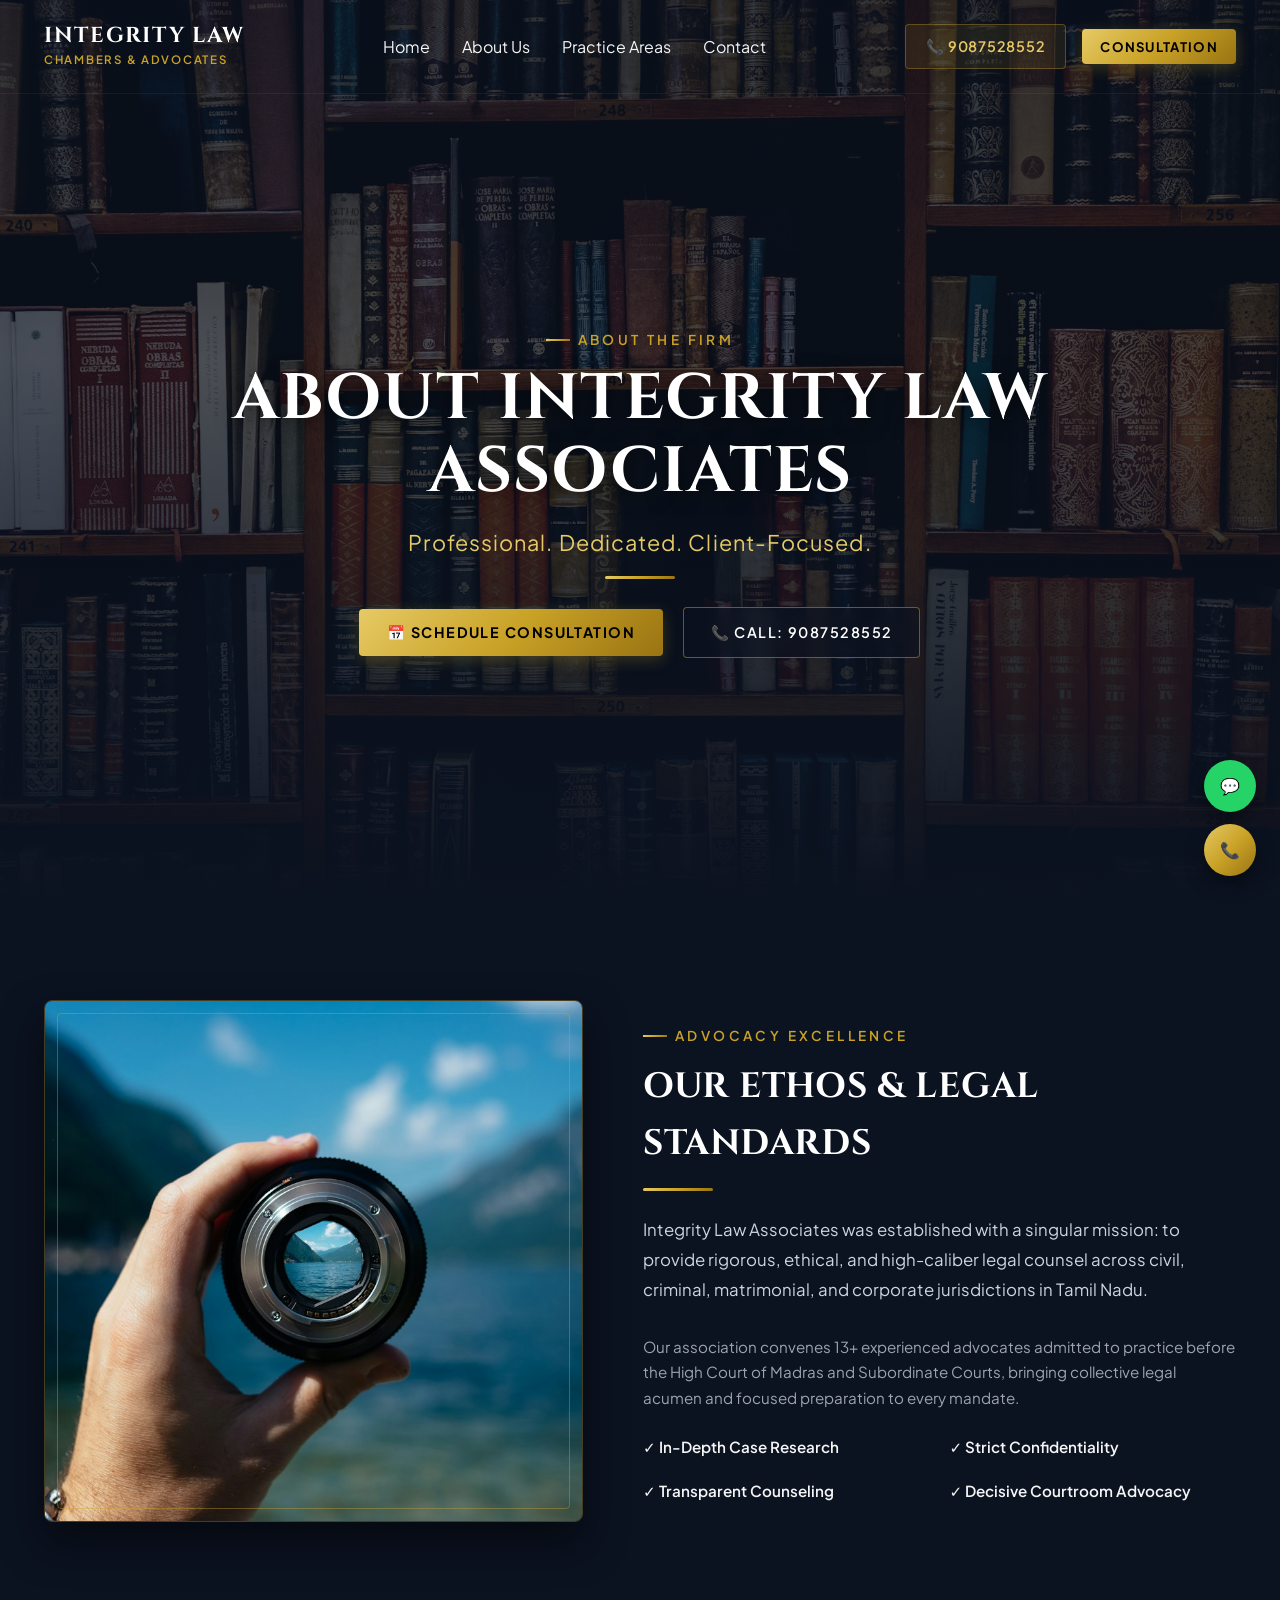
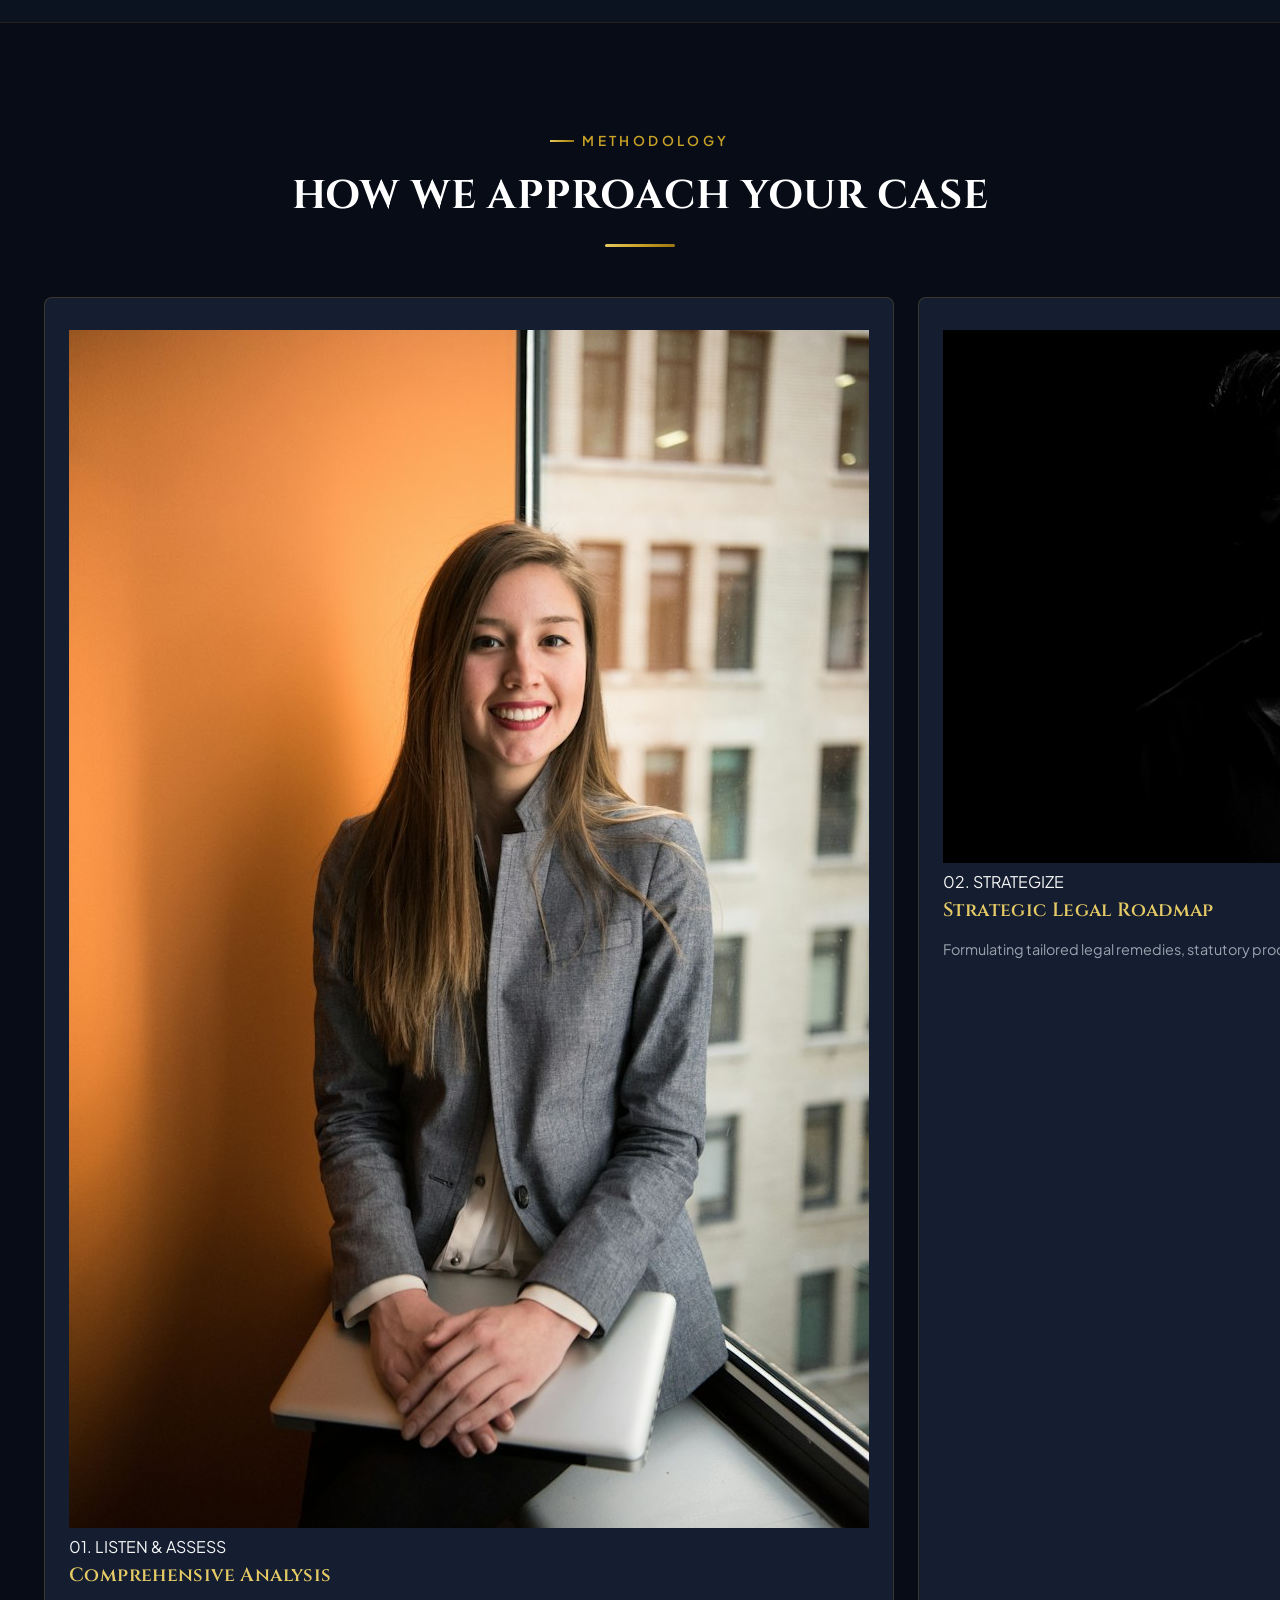
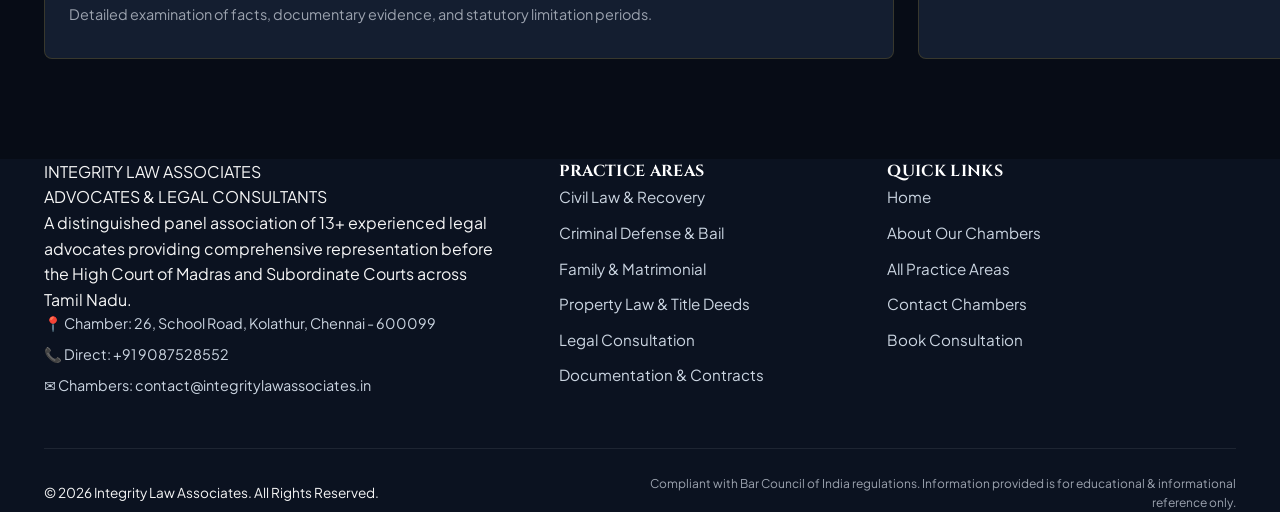
==== about.html @ 3cc738ef "hi" ====
<!DOCTYPE html>
<html lang="en">
<head>
  <meta charset="UTF-8">
  <meta name="viewport" content="width=device-width, initial-scale=1.0">
  <title>About Us | Integrity Law Associates</title>
  <meta name="description" content="Integrity Law Associates - Panel of 13+ Senior Advocates & Legal Counsel in Chennai, Tamil Nadu.">
  <link rel="preconnect" href="https://fonts.googleapis.com">
  <link rel="preconnect" href="https://fonts.gstatic.com" crossorigin>
  <link href="https://fonts.googleapis.com/css2?family=Cinzel:wght@600;700;800&family=Plus+Jakarta+Sans:wght@300;400;500;600;700&display=swap" rel="stylesheet">
  <link rel="stylesheet" href="style.css">
</head>
<body>
  
  <nav class="navbar">
    <div class="container nav-container">
      <a href="index.html" class="brand-logo">
        <span class="brand-title">INTEGRITY LAW</span>
        <span class="brand-sub">CHAMBERS & ADVOCATES</span>
      </a>
      <ul class="nav-links">
        <li><a href="index.html">Home</a></li>
        <li><a href="about.html">About Us</a></li>
        <li><a href="practice-areas.html">Practice Areas</a></li>
        <li><a href="contact.html">Contact</a></li>
      </ul>
      <div style="display:flex;align-items:center;gap:16px;">
        <a href="tel:9087528552" class="phone-badge" style="display:flex;align-items:center;gap:8px;color:#e6ca65;font-size:0.9rem;font-weight:600;">
          📞 9087528552
        </a>
        <button class="btn-primary open-modal-btn" style="padding:9px 18px;font-size:0.82rem;">
          CONSULTATION
        </button>
        <button class="mobile-menu-btn" aria-label="Menu" style="display:none;color:#fff;font-size:1.5rem;background:none;border:none;">
          ☰
        </button>
      </div>
    </div>
  </nav>

  <main>
    
  <section class="page-hero">
    <img src="about-hero.jpg" alt="Integrity Law Library & Chambers" class="hero-bg">
    <div class="hero-overlay"></div>
    <div class="container page-hero-content">
      <div class="section-tag">ABOUT THE FIRM</div>
      <h1 class="page-hero-title">ABOUT INTEGRITY LAW ASSOCIATES</h1>
      <div class="page-hero-sub">Professional. Dedicated. Client-Focused.</div>
      <div class="gold-divider center"></div>
      <div class="hero-buttons" style="margin-top:28px;">
        <button class="btn-primary open-modal-btn">📅 SCHEDULE CONSULTATION</button>
        <a href="tel:9087528552" class="btn-outline">📞 CALL: 9087528552</a>
      </div>
    </div>
  </section>

  <section class="section-padding" style="background:#0b1220;">
    <div class="container">
      <div class="advocate-section">
        <div class="advocate-img-wrapper">
          <div class="advocate-img-frame">
            <img src="firm-split.jpg" alt="Law Chamber Reference Books" class="advocate-img">
          </div>
        </div>
        <div class="advocate-details">
          <div class="section-tag">ADVOCACY EXCELLENCE</div>
          <h2>OUR ETHOS & LEGAL STANDARDS</h2>
          <div class="gold-divider"></div>
          <p class="advocate-text">
            Integrity Law Associates was established with a singular mission: to provide rigorous, ethical, and high-caliber legal counsel across civil, criminal, matrimonial, and corporate jurisdictions in Tamil Nadu.
          </p>
          <p style="color:#9ca3af;font-size:0.95rem;line-height:1.7;margin-bottom:24px;">
            Our association convenes 13+ experienced advocates admitted to practice before the High Court of Madras and Subordinate Courts, bringing collective legal acumen and focused preparation to every mandate.
          </p>
          <div class="features-list-inline">
            <div class="feature-pill">✓ In-Depth Case Research</div>
            <div class="feature-pill">✓ Strict Confidentiality</div>
            <div class="feature-pill">✓ Transparent Counseling</div>
            <div class="feature-pill">✓ Decisive Courtroom Advocacy</div>
          </div>
        </div>
      </div>
    </div>
  </section>

  <!-- 4-STEP CLIENT APPROACH -->
  <section class="section-padding" style="background:#070c16;border-top:1px solid rgba(201,162,39,0.15);">
    <div class="container">
      <div style="text-align:center;max-width:700px;margin:0 auto 50px auto;">
        <div class="section-tag" style="justify-content:center;">METHODOLOGY</div>
        <h2 style="font-size:2.5rem;margin-bottom:12px;">HOW WE APPROACH YOUR CASE</h2>
        <div class="gold-divider center"></div>
      </div>

      <div class="approach-grid">
        <div class="approach-card">
          <div class="approach-img-box">
            <img src="approach-understand.jpg" alt="Understand">
          </div>
          <div class="approach-step">01. LISTEN & ASSESS</div>
          <h4 class="approach-title">Comprehensive Analysis</h4>
          <p class="approach-desc">Detailed examination of facts, documentary evidence, and statutory limitation periods.</p>
        </div>

        <div class="approach-card">
          <div class="approach-img-box">
            <img src="approach-advise.jpg" alt="Advise">
          </div>
          <div class="approach-step">02. STRATEGIZE</div>
          <h4 class="approach-title">Strategic Legal Roadmap</h4>
          <p class="approach-desc">Formulating tailored legal remedies, statutory procedures, and risk mitigation strategies.</p>
        </div>

        <div class="approach-card">
          <div class="approach-img-box">
            <img src="approach-represent.jpg" alt="Represent">
          </div>
          <div class="approach-step">03. ADVOCATE</div>
          <h4 class="approach-title">Courtroom Representation</h4>
          <p class="approach-desc">Vigorous advocacy, effective pleadings drafting, and representation before judicial forums.</p>
        </div>

        <div class="approach-card">
          <div class="approach-img-box">
            <img src="approach-support.jpg" alt="Support">
          </div>
          <div class="approach-step">04. CONCLUDE</div>
          <h4 class="approach-title">Execution & Resolution</h4>
          <p class="approach-desc">Ensuring decree execution, statutory compliance, and conclusive dispute resolution.</p>
        </div>
      </div>
    </div>
  </section>

  </main>
  
  <footer class="footer-main">
    <div class="container">
      <div class="footer-grid">
        <div>
          <div class="footer-brand-title">INTEGRITY LAW ASSOCIATES</div>
          <div class="footer-brand-sub">ADVOCATES & LEGAL CONSULTANTS</div>
          <p class="footer-desc">
            A distinguished panel association of 13+ experienced legal advocates providing comprehensive representation before the High Court of Madras and Subordinate Courts across Tamil Nadu.
          </p>
          <div style="display:flex;flex-direction:column;gap:8px;font-size:0.9rem;color:#cbd5e1;">
            <div>📍 Chamber: 26, School Road, Kolathur, Chennai - 600099</div>
            <div>📞 Direct: +91 9087528552</div>
            <div>✉️ Chambers: contact@integritylawassociates.in</div>
          </div>
        </div>

        <div>
          <h4 class="footer-heading">PRACTICE AREAS</h4>
          <ul class="footer-links">
            <li><a href="civil-law.html">Civil Law & Recovery</a></li>
            <li><a href="criminal-law.html">Criminal Defense & Bail</a></li>
            <li><a href="family-law.html">Family & Matrimonial</a></li>
            <li><a href="property-law.html">Property Law & Title Deeds</a></li>
            <li><a href="legal-consultation.html">Legal Consultation</a></li>
            <li><a href="documentation.html">Documentation & Contracts</a></li>
          </ul>
        </div>

        <div>
          <h4 class="footer-heading">QUICK LINKS</h4>
          <ul class="footer-links">
            <li><a href="index.html">Home</a></li>
            <li><a href="about.html">About Our Chambers</a></li>
            <li><a href="practice-areas.html">All Practice Areas</a></li>
            <li><a href="contact.html">Contact Chambers</a></li>
            <li><a href="#" class="open-modal-btn">Book Consultation</a></li>
          </ul>
        </div>
      </div>

      <div class="footer-bottom">
        <div>© 2026 Integrity Law Associates. All Rights Reserved.</div>
        <div style="color:#9ca3af;font-size:0.75rem;max-width:600px;text-align:right;">
          Compliant with Bar Council of India regulations. Information provided is for educational & informational reference only.
        </div>
      </div>
    </div>
  </footer>

  <!-- Floating Quick Actions -->
  <div class="floating-actions">
    <a href="https://wa.me/919087528552?text=Hello%20Integrity%20Law%20Associates,%20I%20would%20like%20to%20inquire%20about%20legal%20consultation." target="_blank" rel="noopener" class="floating-btn btn-whatsapp-float" title="Chat on WhatsApp">
      💬
    </a>
    <a href="tel:9087528552" class="floating-btn btn-call-float" title="Call Chambers">
      📞
    </a>
  </div>

  <!-- Consultation Modal -->
  <div id="consultationModal" class="modal-backdrop" style="display:none;">
    <div class="modal-content">
      <button class="modal-close">&times;</button>
      <div class="section-tag">DIRECT ADVOCATE APPOINTMENT</div>
      <h3 style="font-size:1.6rem;color:#fff;margin-bottom:8px;">Book Legal Consultation</h3>
      <p style="color:#9ca3af;font-size:0.9rem;margin-bottom:24px;">
        Schedule a confidential case assessment with our senior panel of advocates in Chennai.
      </p>

      <form id="consultationForm">
        <div style="margin-bottom:16px;">
          <label style="display:block;font-size:0.85rem;color:#cbd5e1;margin-bottom:6px;">FULL NAME *</label>
          <input type="text" name="fullName" required placeholder="Enter your full name" style="width:100%;padding:12px 14px;background:#0b1220;border:1px solid rgba(201,162,39,0.3);color:#fff;border-radius:4px;">
        </div>
        <div style="margin-bottom:16px;">
          <label style="display:block;font-size:0.85rem;color:#cbd5e1;margin-bottom:6px;">PHONE NUMBER *</label>
          <input type="tel" name="phone" required placeholder="Your 10-digit mobile number" style="width:100%;padding:12px 14px;background:#0b1220;border:1px solid rgba(201,162,39,0.3);color:#fff;border-radius:4px;">
        </div>
        <div style="margin-bottom:16px;">
          <label style="display:block;font-size:0.85rem;color:#cbd5e1;margin-bottom:6px;">PRACTICE AREA *</label>
          <select name="practiceArea" style="width:100%;padding:12px 14px;background:#0b1220;border:1px solid rgba(201,162,39,0.3);color:#fff;border-radius:4px;">
            <option value="Civil Law & Property Disputes">Civil Law & Property Disputes</option>
            <option value="Criminal Law & Bail Matters">Criminal Law & Bail Matters</option>
            <option value="Family & Matrimonial Disputes">Family & Matrimonial Disputes</option>
            <option value="Property Verification & Land Litigation">Property Verification & Land Litigation</option>
            <option value="Direct Legal Consultation">Direct Legal Consultation</option>
            <option value="Documentation & Agreement Drafting">Documentation & Agreement Drafting</option>
          </select>
        </div>
        <div style="margin-bottom:24px;">
          <label style="display:block;font-size:0.85rem;color:#cbd5e1;margin-bottom:6px;">BRIEF SUMMARY OF LEGAL MATTER</label>
          <textarea name="summary" rows="3" placeholder="Briefly describe your situation..." style="width:100%;padding:12px 14px;background:#0b1220;border:1px solid rgba(201,162,39,0.3);color:#fff;border-radius:4px;"></textarea>
        </div>
        <button type="submit" class="btn-primary" style="width:100%;justify-content:center;padding:14px;">
          CONFIRM & PROCEED VIA WHATSAPP / CALL
        </button>
      </form>
    </div>
  </div>

  <script src="script.js"></script>

</body>
</html>
---- style.css ----
:root {
  --color-navy-deep: #0b1220;
  --color-navy-dark: #111827;
  --color-navy-card: #141e30;
  --color-navy-card-hover: #1c2a42;
  --color-navy-light: #1e293b;
  --color-gold: #c9a227;
  --color-gold-light: #e6ca65;
  --color-gold-dark: #997412;
  --color-gold-glow: rgba(201, 162, 39, 0.25);
  --color-white: #ffffff;
  --color-gray-soft: #f5f5f5;
  --color-gray-muted: #9ca3af;
  --color-gray-dark: #374151;

  --font-heading: 'Cinzel', 'Playfair Display', Georgia, serif;
  --font-body: 'Plus Jakarta Sans', system-ui, -apple-system, sans-serif;

  --gradient-gold: linear-gradient(135deg, #e6ca65 0%, #c9a227 50%, #997412 100%);
  --gradient-dark: linear-gradient(180deg, rgba(11, 18, 32, 0.4) 0%, rgba(11, 18, 32, 0.95) 100%);
  --gradient-overlay: linear-gradient(180deg, rgba(11, 18, 32, 0.75) 0%, rgba(11, 18, 32, 0.88) 60%, #0b1220 100%);
  --gradient-card: linear-gradient(145deg, rgba(20, 30, 48, 0.8), rgba(11, 18, 32, 0.9));

  --border-gold-subtle: 1px solid rgba(201, 162, 39, 0.2);
  --border-gold-bright: 1px solid rgba(201, 162, 39, 0.6);
  --shadow-gold: 0 10px 30px -10px rgba(201, 162, 39, 0.3);
  --shadow-dark: 0 20px 40px rgba(0, 0, 0, 0.5);

  --transition-fast: 0.2s ease;
  --transition-normal: 0.3s cubic-bezier(0.16, 1, 0.3, 1);
  --transition-slow: 0.6s cubic-bezier(0.16, 1, 0.3, 1);
}

* {
  box-sizing: border-box;
  margin: 0;
  padding: 0;
}

html {
  scroll-behavior: smooth;
  font-size: 16px;
}

body {
  background-color: var(--color-navy-deep);
  color: var(--color-gray-soft);
  font-family: var(--font-body);
  line-height: 1.6;
  overflow-x: hidden;
  -webkit-font-smoothing: antialiased;
}

a {
  color: inherit;
  text-decoration: none;
  transition: color var(--transition-fast);
}

button {
  font-family: var(--font-body);
  cursor: pointer;
  border: none;
  background: none;
}

/* Scrollbar Styling */
::-webkit-scrollbar {
  width: 10px;
}
::-webkit-scrollbar-track {
  background: var(--color-navy-deep);
}
::-webkit-scrollbar-thumb {
  background: #1e293b;
  border-radius: 5px;
  border: 2px solid var(--color-navy-deep);
}
::-webkit-scrollbar-thumb:hover {
  background: var(--color-gold-dark);
}

/* Global Typography */
h1, h2, h3, h4, .font-serif {
  font-family: var(--font-heading);
  letter-spacing: 0.02em;
  color: var(--color-white);
}

.text-gold {
  color: var(--color-gold);
}

.gold-gradient-text {
  background: var(--gradient-gold);
  -webkit-background-clip: text;
  -webkit-text-fill-color: transparent;
  display: inline-block;
}

.section-tag {
  display: inline-flex;
  align-items: center;
  gap: 8px;
  font-size: 0.85rem;
  letter-spacing: 0.25em;
  text-transform: uppercase;
  color: var(--color-gold);
  font-weight: 600;
  margin-bottom: 12px;
}

.section-tag::before {
  content: '';
  width: 24px;
  height: 2px;
  background: var(--gradient-gold);
  display: inline-block;
}

.gold-divider {
  width: 70px;
  height: 3px;
  background: var(--gradient-gold);
  margin: 16px 0 24px 0;
  border-radius: 2px;
}

.gold-divider.center {
  margin: 16px auto 24px auto;
}

/* Buttons */
.btn-primary {
  display: inline-flex;
  align-items: center;
  justify-content: center;
  gap: 10px;
  background: var(--gradient-gold);
  color: #000;
  font-weight: 700;
  font-size: 0.9rem;
  letter-spacing: 0.1em;
  text-transform: uppercase;
  padding: 14px 28px;
  border-radius: 4px;
  transition: transform var(--transition-normal), box-shadow var(--transition-normal);
  box-shadow: 0 4px 15px rgba(201, 162, 39, 0.25);
  position: relative;
  overflow: hidden;
}

.btn-primary:hover {
  transform: translateY(-2px);
  box-shadow: 0 8px 25px rgba(201, 162, 39, 0.4);
}

.btn-outline {
  display: inline-flex;
  align-items: center;
  justify-content: center;
  gap: 10px;
  background: rgba(11, 18, 32, 0.6);
  color: var(--color-white);
  font-weight: 600;
  font-size: 0.9rem;
  letter-spacing: 0.1em;
  text-transform: uppercase;
  padding: 13px 27px;
  border-radius: 4px;
  border: 1px solid rgba(201, 162, 39, 0.5);
  backdrop-filter: blur(8px);
  transition: all var(--transition-normal);
}

.btn-outline:hover {
  background: rgba(201, 162, 39, 0.15);
  border-color: var(--color-gold);
  color: var(--color-gold-light);
  transform: translateY(-2px);
}

/* Container */
.container {
  max-width: 1240px;
  margin: 0 auto;
  padding: 0 24px;
}

.section-padding {
  padding: 100px 0;
}

@media (max-width: 768px) {
  .section-padding {
    padding: 60px 0;
  }
}

/* NAVBAR */
.navbar {
  position: fixed;
  top: 0;
  left: 0;
  width: 100%;
  z-index: 1000;
  transition: background-color 0.4s ease, backdrop-filter 0.4s ease, border-color 0.4s ease, padding 0.4s ease, box-shadow 0.4s ease;
  padding: 24px 0;
  background: transparent;
  border-bottom: 1px solid rgba(255, 255, 255, 0.05);
}

.navbar.scrolled {
  background: rgba(11, 18, 32, 0.94);
  backdrop-filter: blur(16px);
  padding: 14px 0;
  border-bottom: 1px solid rgba(201, 162, 39, 0.2);
  box-shadow: 0 10px 30px rgba(0, 0, 0, 0.5);
}

.nav-container {
  display: flex;
  align-items: center;
  justify-content: space-between;
}

.brand-logo {
  display: flex;
  flex-direction: column;
}

.brand-title {
  font-family: var(--font-heading);
  font-size: 1.35rem;
  font-weight: 700;
  letter-spacing: 0.08em;
  color: var(--color-white);
  line-height: 1.1;
}

.brand-sub {
  font-size: 0.72rem;
  letter-spacing: 0.15em;
  color: var(--color-gold);
  text-transform: uppercase;
  margin-top: 3px;
  font-weight: 600;
}

.nav-links {
  display: flex;
  align-items: center;
  gap: 32px;
  list-style: none;
}

.nav-link {
  font-size: 0.88rem;
  font-weight: 500;
  letter-spacing: 0.06em;
  text-transform: uppercase;
  color: var(--color-gray-soft);
  position: relative;
  padding: 6px 0;
}

.nav-link:hover, .nav-link.active {
  color: var(--color-gold-light);
}

.nav-link::after {
  content: '';
  position: absolute;
  bottom: 0;
  left: 0;
  width: 0%;
  height: 2px;
  background: var(--gradient-gold);
  transition: width var(--transition-fast);
}

.nav-link:hover::after, .nav-link.active::after {
  width: 100%;
}

.nav-actions {
  display: flex;
  align-items: center;
  gap: 16px;
}

.phone-badge {
  display: flex;
  align-items: center;
  gap: 10px;
  padding: 10px 20px;
  background: rgba(201, 162, 39, 0.1);
  border: 1px solid rgba(201, 162, 39, 0.35);
  border-radius: 4px;
  color: var(--color-gold-light);
  font-weight: 600;
  font-size: 0.85rem;
  letter-spacing: 0.05em;
  transition: all var(--transition-fast);
}

.phone-badge:hover {
  background: var(--color-gold);
  color: #000;
  border-color: var(--color-gold);
}

.mobile-menu-btn {
  display: none;
  color: var(--color-white);
  font-size: 1.5rem;
  padding: 6px;
}

/* HERO SECTION */
.hero-wrapper {
  position: relative;
  min-height: 100vh;
  display: flex;
  align-items: center;
  justify-content: center;
  overflow: hidden;
}

.hero-bg {
  position: absolute;
  top: 0;
  left: 0;
  width: 100%;
  height: 100%;
  object-fit: cover;
  object-position: center;
  transform: scale(1.05);
  animation: heroZoom 25s infinite alternate ease-in-out;
  z-index: 1;
}

@keyframes heroZoom {
  0% { transform: scale(1.05); }
  100% { transform: scale(1.15); }
}

.hero-overlay {
  position: absolute;
  top: 0;
  left: 0;
  width: 100%;
  height: 100%;
  background: linear-gradient(
    180deg,
    rgba(11, 18, 32, 0.82) 0%,
    rgba(11, 18, 32, 0.72) 40%,
    rgba(11, 18, 32, 0.92) 85%,
    #0b1220 100%
  );
  z-index: 2;
}

.hero-content {
  position: relative;
  z-index: 3;
  text-align: center;
  max-width: 900px;
  padding-top: 100px;
}

.hero-heading {
  font-size: clamp(2.4rem, 5vw, 4.2rem);
  font-weight: 700;
  line-height: 1.15;
  margin: 16px 0;
  color: var(--color-white);
  text-shadow: 0 4px 20px rgba(0, 0, 0, 0.6);
}

.hero-subtext {
  font-size: clamp(1rem, 2vw, 1.25rem);
  color: #e2e8f0;
  margin: 20px auto 36px auto;
  max-width: 720px;
  font-weight: 300;
  line-height: 1.7;
}

.hero-buttons {
  display: flex;
  align-items: center;
  justify-content: center;
  gap: 20px;
  flex-wrap: wrap;
}

/* PAGE HERO (Secondary Pages - Full Screen 100vh) */
.page-hero {
  position: relative;
  min-height: 100vh;
  display: flex;
  align-items: center;
  justify-content: center;
  overflow: hidden;
}

.page-hero-content {
  position: relative;
  z-index: 3;
  text-align: center;
  padding-top: 80px;
  max-width: 960px;
}

.page-hero-title {
  font-size: clamp(2.4rem, 5vw, 4.2rem);
  font-weight: 700;
  margin-bottom: 16px;
  line-height: 1.15;
  color: var(--color-white);
  text-shadow: 0 4px 20px rgba(0, 0, 0, 0.6);
}

.page-hero-sub {
  font-size: clamp(1.05rem, 2vw, 1.35rem);
  color: var(--color-gold-light);
  letter-spacing: 0.05em;
  font-weight: 400;
  max-width: 760px;
  margin: 0 auto;
}

/* CARDS & GRIDS */
.grid-3 {
  display: grid;
  grid-template-columns: repeat(3, 1fr);
  gap: 30px;
}

.grid-2 {
  display: grid;
  grid-template-columns: repeat(2, 1fr);
  gap: 40px;
}

.grid-4 {
  display: grid;
  grid-template-columns: repeat(4, 1fr);
  gap: 24px;
}

.card-law {
  background: var(--gradient-card);
  border: var(--border-gold-subtle);
  border-radius: 8px;
  padding: 36px 28px;
  transition: all var(--transition-normal);
  position: relative;
  overflow: hidden;
}

.card-law::before {
  content: '';
  position: absolute;
  top: 0;
  left: 0;
  width: 100%;
  height: 3px;
  background: var(--gradient-gold);
  opacity: 0;
  transition: opacity var(--transition-normal);
}

.card-law:hover {
  transform: translateY(-6px);
  border-color: rgba(201, 162, 39, 0.5);
  box-shadow: 0 20px 40px rgba(0, 0, 0, 0.4), 0 0 25px rgba(201, 162, 39, 0.12);
}

.card-law:hover::before {
  opacity: 1;
}

.card-icon {
  width: 56px;
  height: 56px;
  border-radius: 8px;
  background: rgba(201, 162, 39, 0.1);
  border: 1px solid rgba(201, 162, 39, 0.3);
  display: flex;
  align-items: center;
  justify-content: center;
  color: var(--color-gold);
  margin-bottom: 24px;
  transition: all var(--transition-normal);
}

.card-law:hover .card-icon {
  background: var(--color-gold);
  color: #000;
  transform: scale(1.05);
}

.card-title {
  font-size: 1.3rem;
  font-weight: 600;
  margin-bottom: 14px;
  color: var(--color-white);
}

.card-desc {
  color: var(--color-gray-muted);
  font-size: 0.95rem;
  line-height: 1.65;
}

/* EXPERIENCE / STATS BAR */
.stats-bar {
  background: rgba(17, 24, 39, 0.9);
  border-y: 1px solid rgba(201, 162, 39, 0.2);
  padding: 50px 0;
  position: relative;
  z-index: 10;
  margin-top: -50px;
  backdrop-filter: blur(12px);
  border-radius: 8px;
  box-shadow: var(--shadow-dark);
}

.stats-grid {
  display: grid;
  grid-template-columns: 1.2fr 2fr;
  gap: 40px;
  align-items: center;
}

.stat-main {
  display: flex;
  align-items: center;
  gap: 20px;
  border-right: 1px solid rgba(201, 162, 39, 0.2);
  padding-right: 30px;
}

.stat-num {
  font-family: var(--font-heading);
  font-size: 4rem;
  font-weight: 800;
  color: var(--color-gold);
  line-height: 1;
}

.stat-label {
  font-size: 1.1rem;
  font-weight: 600;
  color: var(--color-white);
  line-height: 1.3;
}

.features-list-inline {
  display: grid;
  grid-template-columns: repeat(2, 1fr);
  gap: 20px;
}

.feature-pill {
  display: flex;
  align-items: center;
  gap: 12px;
  font-size: 0.95rem;
  font-weight: 600;
  color: var(--color-gray-soft);
}

.feature-pill-icon {
  color: var(--color-gold);
  flex-shrink: 0;
}

/* ABOUT ADVOCATE SECTION */
.advocate-section {
  display: grid;
  grid-template-columns: 1fr 1.1fr;
  gap: 60px;
  align-items: center;
}

.advocate-img-wrapper {
  position: relative;
}

.advocate-img-frame {
  position: relative;
  border-radius: 8px;
  overflow: hidden;
  box-shadow: var(--shadow-dark);
  border: 1px solid rgba(201, 162, 39, 0.3);
}

.advocate-img-frame::after {
  content: '';
  position: absolute;
  inset: 0;
  border: 1px solid rgba(201, 162, 39, 0.4);
  margin: 12px;
  border-radius: 4px;
  pointer-events: none;
}

.advocate-img {
  width: 100%;
  height: 520px;
  object-fit: cover;
  display: block;
  transition: transform 0.8s ease;
}

.advocate-img-frame:hover .advocate-img {
  transform: scale(1.03);
}

.advocate-details h2 {
  font-size: 2.2rem;
  margin-bottom: 6px;
}

.advocate-qualification {
  font-size: 1.1rem;
  color: var(--color-gold);
  letter-spacing: 0.15em;
  font-weight: 600;
  margin-bottom: 20px;
}

.advocate-text {
  color: #cbd5e1;
  font-size: 1.05rem;
  line-height: 1.8;
  margin-bottom: 28px;
}

/* APPROACH STEPS */
.approach-grid {
  display: grid;
  grid-template-columns: repeat(4, 1fr);
  gap: 24px;
  margin-top: 40px;
}

.approach-card {
  background: var(--color-navy-card);
  border: var(--border-gold-subtle);
  border-radius: 8px;
  padding: 32px 24px;
  position: relative;
  transition: transform var(--transition-normal);
}

.approach-card:hover {
  transform: translateY(-5px);
  border-color: var(--color-gold);
}

.approach-num {
  font-family: var(--font-heading);
  font-size: 2.5rem;
  font-weight: 800;
  color: rgba(201, 162, 39, 0.3);
  margin-bottom: 12px;
}

.approach-title {
  font-size: 1.2rem;
  font-weight: 600;
  color: var(--color-gold-light);
  margin-bottom: 12px;
}

.approach-desc {
  font-size: 0.9rem;
  color: var(--color-gray-muted);
}

/* CINEMATIC CTA BANNER */
.cta-banner {
  position: relative;
  padding: 90px 0;
  overflow: hidden;
  text-align: center;
  background: var(--color-navy-dark);
  border-y: 1px solid rgba(201, 162, 39, 0.3);
}

.cta-bg {
  position: absolute;
  inset: 0;
  width: 100%;
  height: 100%;
  object-fit: cover;
  opacity: 0.25;
  filter: saturate(0.6);
}

.cta-overlay {
  position: absolute;
  inset: 0;
  background: radial-gradient(circle at center, rgba(11, 18, 32, 0.7) 0%, #0b1220 90%);
}

.cta-content {
  position: relative;
  z-index: 5;
  max-width: 800px;
  margin: 0 auto;
}

.cta-phone-large {
  font-family: var(--font-heading);
  font-size: clamp(1.8rem, 3.5vw, 2.8rem);
  color: var(--color-gold-light);
  margin: 20px 0 32px 0;
  font-weight: 700;
  letter-spacing: 0.05em;
}

/* CONTACT PAGE LAYOUT */
.contact-grid {
  display: grid;
  grid-template-columns: 1fr 1fr;
  gap: 36px;
  align-items: stretch;
}

.contact-card-box {
  background: var(--color-navy-card);
  border: var(--border-gold-subtle);
  border-radius: 8px;
  padding: 36px 28px;
  display: flex;
  flex-direction: column;
  align-items: center;
  text-align: center;
  height: 100%;
  transition: transform var(--transition-normal), border-color var(--transition-normal), box-shadow var(--transition-normal);
}

.contact-card-box:hover {
  transform: translateY(-4px);
  border-color: var(--color-gold);
  box-shadow: 0 12px 30px rgba(201, 162, 39, 0.15);
}

.contact-icon-box {
  width: 54px;
  height: 54px;
  border-radius: 50%;
  background: rgba(201, 162, 39, 0.12);
  border: 1px solid rgba(201, 162, 39, 0.4);
  display: flex;
  align-items: center;
  justify-content: center;
  color: var(--color-gold);
  margin-bottom: 20px;
}

.contact-item-title {
  font-size: 0.82rem;
  letter-spacing: 0.12em;
  text-transform: uppercase;
  color: var(--color-gold);
  margin-bottom: 8px;
  font-weight: 600;
}

.contact-item-value {
  font-size: 1.05rem;
  color: var(--color-white);
  line-height: 1.6;
}

.contact-form-card {
  background: var(--color-navy-card);
  border: var(--border-gold-subtle);
  border-radius: 8px;
  padding: 36px;
  height: 100%;
  display: flex;
  flex-direction: column;
  justify-content: space-between;
}

.contact-map-card {
  background: var(--color-navy-card);
  border: var(--border-gold-subtle);
  border-radius: 8px;
  overflow: hidden;
  display: flex;
  flex-direction: column;
  height: 100%;
  min-height: 480px;
}

.form-group {
  margin-bottom: 18px;
}

.form-label {
  display: block;
  font-size: 0.82rem;
  letter-spacing: 0.08em;
  text-transform: uppercase;
  color: var(--color-gray-soft);
  margin-bottom: 8px;
  font-weight: 600;
}

.form-input, .form-select, .form-textarea {
  width: 100%;
  background: rgba(11, 18, 32, 0.85);
  border: 1px solid rgba(201, 162, 39, 0.3);
  border-radius: 6px;
  padding: 13px 16px;
  color: var(--color-white);
  font-family: var(--font-body);
  font-size: 0.95rem;
  transition: border-color var(--transition-fast), box-shadow var(--transition-fast);
}

.form-input:focus, .form-select:focus, .form-textarea:focus {
  outline: none;
  border-color: var(--color-gold);
  box-shadow: 0 0 14px rgba(201, 162, 39, 0.25);
}

.map-container {
  width: 100%;
  flex: 1;
  min-height: 380px;
  border-radius: 0 0 8px 8px;
  overflow: hidden;
}

.map-iframe {
  width: 100%;
  height: 100%;
  min-height: 380px;
  border: 0;
  filter: grayscale(0.8) invert(0.9) contrast(1.2);
}

/* FOOTER */
.footer {
  background: #070c16;
  border-top: 1px solid rgba(201, 162, 39, 0.2);
  padding: 70px 0 30px 0;
  color: var(--color-gray-muted);
}

.footer-grid {
  display: grid;
  grid-template-columns: 2fr 1.2fr 1.5fr;
  gap: 50px;
  margin-bottom: 50px;
}

.footer-brand {
  font-family: var(--font-heading);
  font-size: 1.5rem;
  color: var(--color-white);
  margin-bottom: 12px;
}

.footer-advocate {
  color: var(--color-gold);
  font-size: 0.9rem;
  letter-spacing: 0.1em;
  font-weight: 600;
  margin-bottom: 16px;
}

.footer-links {
  list-style: none;
}

.footer-links li {
  margin-bottom: 10px;
}

.footer-links a {
  color: #cbd5e1;
  font-size: 0.95rem;
  transition: color var(--transition-fast);
}

.footer-links a:hover {
  color: var(--color-gold);
  padding-left: 4px;
}

.footer-bottom {
  border-top: 1px solid rgba(255, 255, 255, 0.08);
  padding-top: 25px;
  display: flex;
  align-items: center;
  justify-content: space-between;
  flex-wrap: wrap;
  gap: 16px;
  font-size: 0.85rem;
}

/* MODAL */
.modal-backdrop {
  position: fixed;
  inset: 0;
  background: rgba(0, 0, 0, 0.8);
  backdrop-filter: blur(8px);
  z-index: 2000;
  display: flex;
  align-items: center;
  justify-content: center;
  padding: 20px;
}

.modal-content {
  background: var(--color-navy-card);
  border: var(--border-gold-bright);
  border-radius: 8px;
  width: 100%;
  max-width: 540px;
  padding: 36px;
  position: relative;
  box-shadow: 0 25px 50px rgba(0, 0, 0, 0.8), 0 0 30px rgba(201, 162, 39, 0.2);
  animation: modalFadeIn 0.3s ease-out;
}

@keyframes modalFadeIn {
  from { opacity: 0; transform: scale(0.95); }
  to { opacity: 1; transform: scale(1); }
}

.modal-close {
  position: absolute;
  top: 20px;
  right: 20px;
  color: var(--color-gray-muted);
  font-size: 1.5rem;
  transition: color var(--transition-fast);
}

.modal-close:hover {
  color: var(--color-gold);
}

/* FLOATING QUICK ACTIONS */
.floating-actions {
  position: fixed;
  bottom: 24px;
  right: 24px;
  z-index: 900;
  display: flex;
  flex-direction: column;
  gap: 12px;
}

.floating-btn {
  width: 52px;
  height: 52px;
  border-radius: 50%;
  display: flex;
  align-items: center;
  justify-content: center;
  color: #fff;
  box-shadow: 0 8px 20px rgba(0, 0, 0, 0.4);
  transition: transform var(--transition-normal);
}

.floating-btn:hover {
  transform: scale(1.1);
}

.btn-whatsapp-float {
  background: #25d366;
}

.btn-call-float {
  background: var(--gradient-gold);
  color: #000;
}

/* RESPONSIVE DESIGN BREAKPOINTS */
@media (max-width: 1024px) {
  .stats-grid {
    grid-template-columns: 1fr;
    gap: 30px;
  }
  .stat-main {
    border-right: none;
    border-bottom: 1px solid rgba(201, 162, 39, 0.2);
    padding-right: 0;
    padding-bottom: 20px;
  }
  .advocate-section {
    grid-template-columns: 1fr;
  }
  .grid-3 {
    grid-template-columns: repeat(2, 1fr);
  }
  .approach-grid {
    grid-template-columns: repeat(2, 1fr);
  }
  .contact-grid {
    grid-template-columns: 1fr;
  }
  .footer-grid {
    grid-template-columns: 1fr 1fr;
  }
}

@media (max-width: 768px) {
  .nav-links {
    display: none;
  }
  .nav-links.active {
    display: flex;
    flex-direction: column;
    position: absolute;
    top: 100%;
    left: 0;
    width: 100%;
    background: rgba(11, 18, 32, 0.98);
    backdrop-filter: blur(20px);
    border-bottom: 1px solid rgba(201, 162, 39, 0.3);
    padding: 24px;
    gap: 20px;
    box-shadow: 0 20px 40px rgba(0,0,0,0.8);
  }
  .mobile-menu-btn {
    display: block;
  }
  .phone-badge {
    display: none;
  }
  .grid-3, .grid-2, .grid-4 {
    grid-template-columns: 1fr;
  }
  .features-list-inline {
    grid-template-columns: 1fr;
  }
  .footer-grid {
    grid-template-columns: 1fr;
  }
}
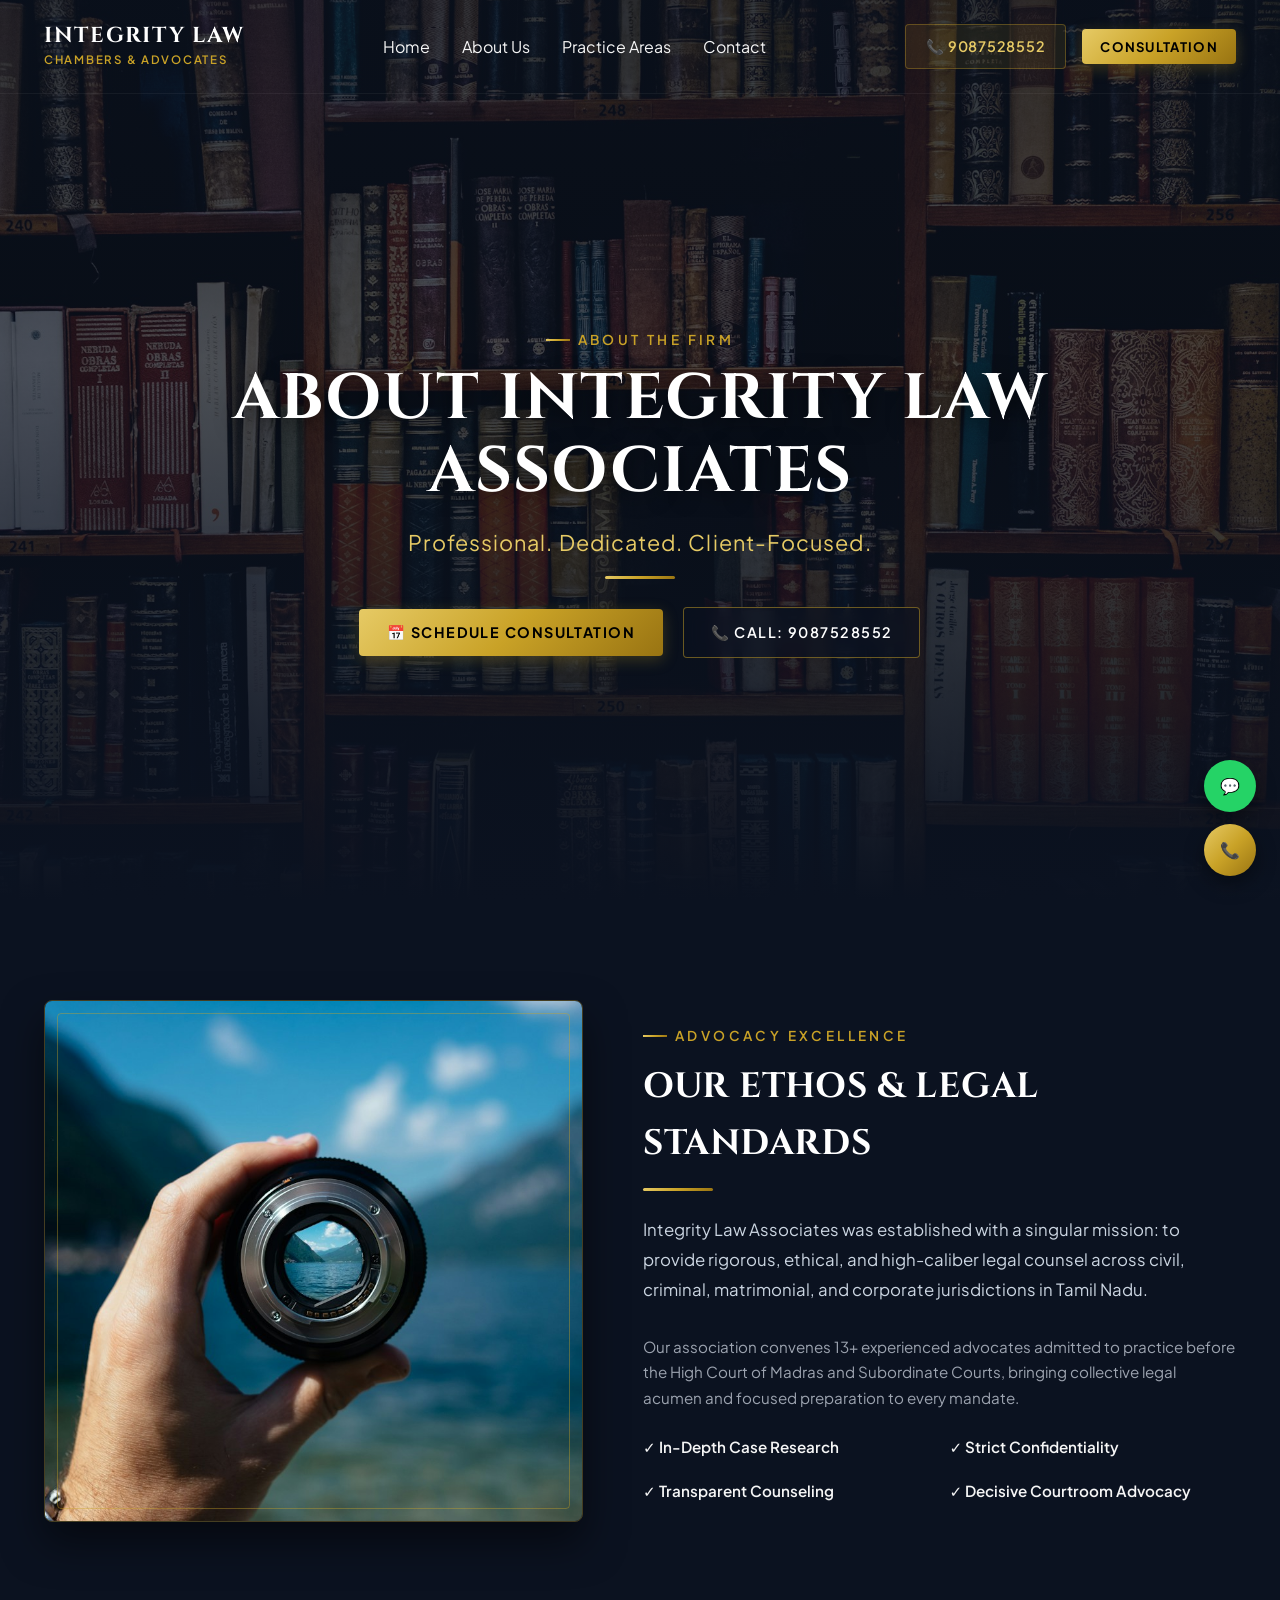
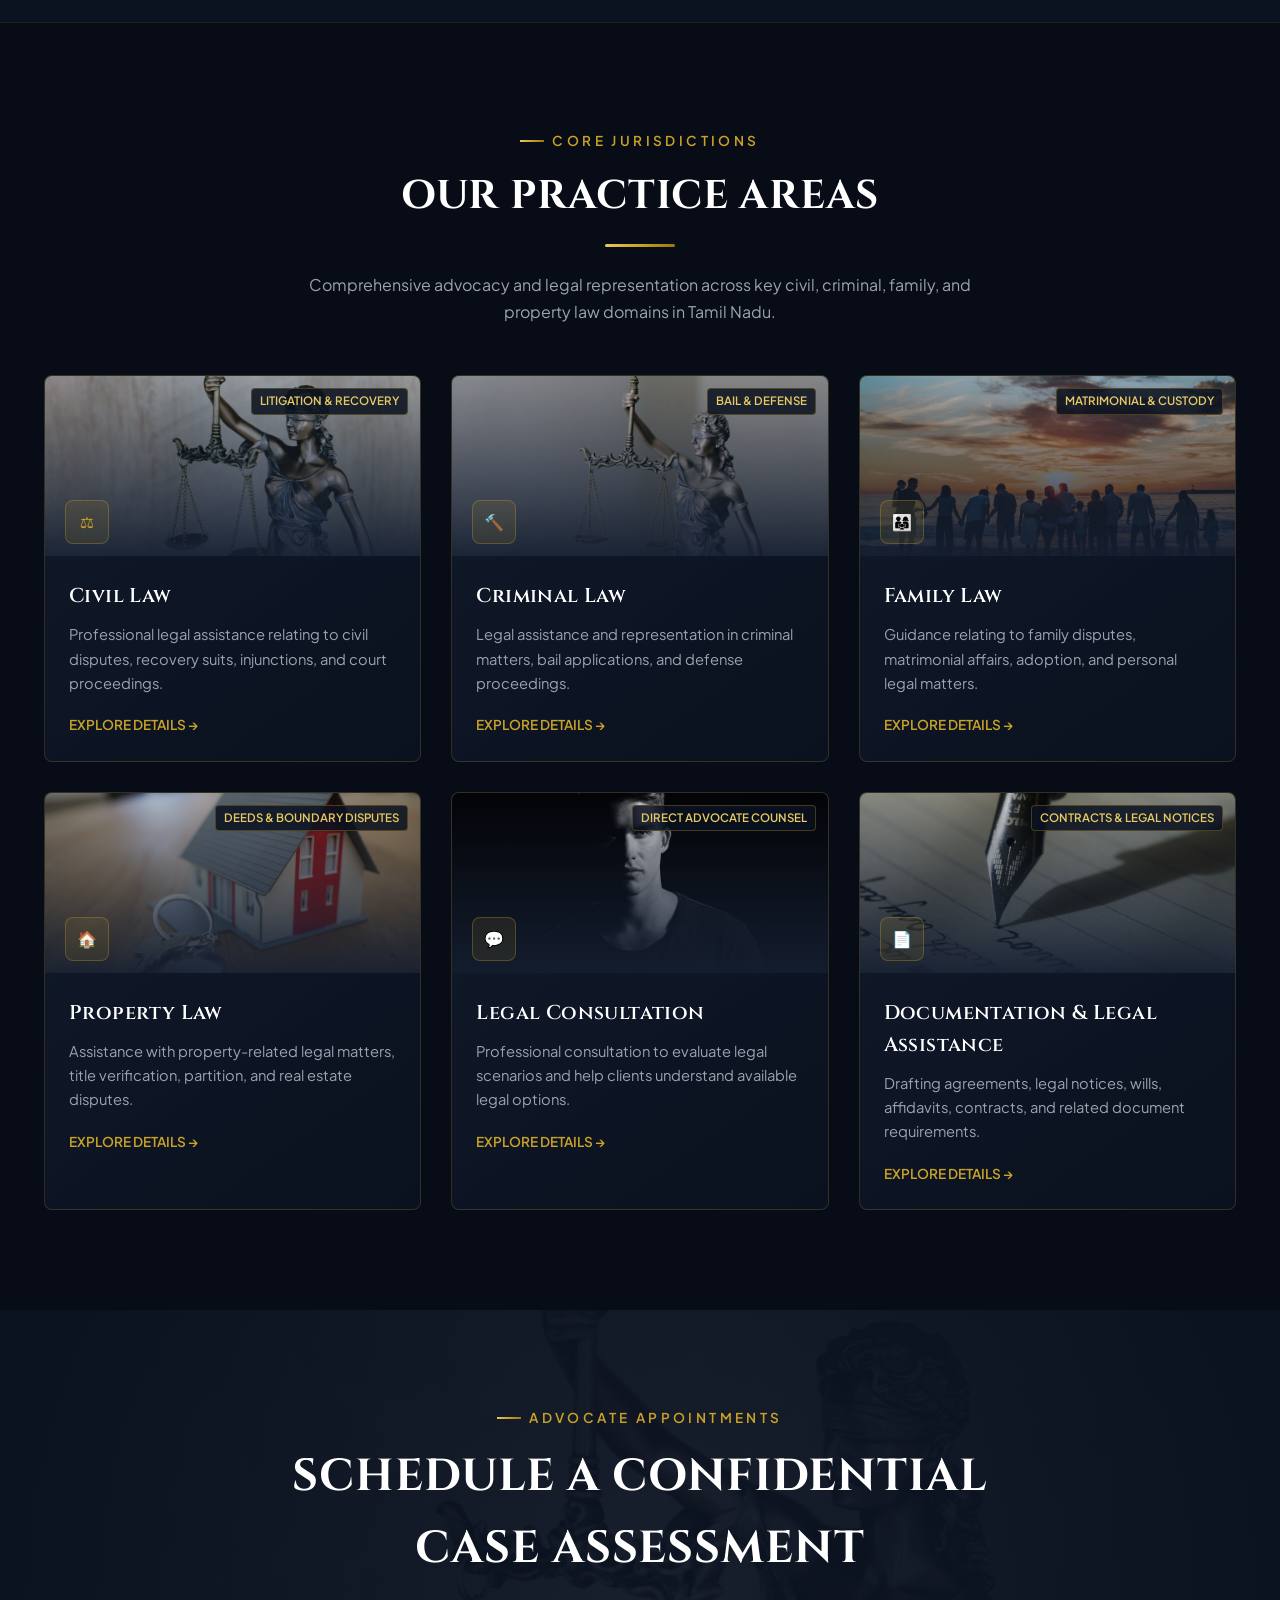
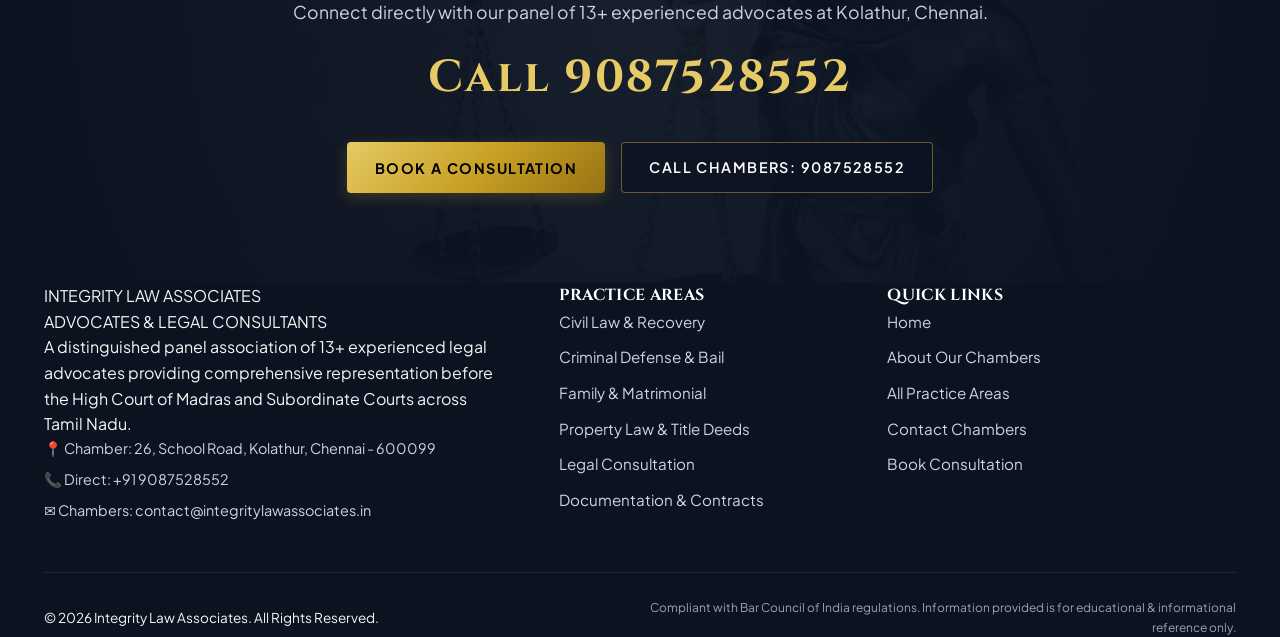
==== commit 181465df: "hi" ====
--- a/about.html
+++ b/about.html
@@ -84,51 +84,142 @@
     </div>
   </section>
 
-  <!-- 4-STEP CLIENT APPROACH -->
+  <!-- 3. OUR PRACTICE AREAS (WITH TOPIC-ACCURATE IMAGES) -->
   <section class="section-padding" style="background:#070c16;border-top:1px solid rgba(201,162,39,0.15);">
     <div class="container">
-      <div style="text-align:center;max-width:700px;margin:0 auto 50px auto;">
-        <div class="section-tag" style="justify-content:center;">METHODOLOGY</div>
-        <h2 style="font-size:2.5rem;margin-bottom:12px;">HOW WE APPROACH YOUR CASE</h2>
+      <div style="text-align:center;max-width:720px;margin:0 auto 50px auto;">
+        <div class="section-tag" style="justify-content:center;">CORE JURISDICTIONS</div>
+        <h2 style="font-size:2.5rem;margin-bottom:12px;">OUR PRACTICE AREAS</h2>
         <div class="gold-divider center"></div>
-      </div>
-
-      <div class="approach-grid">
-        <div class="approach-card">
-          <div class="approach-img-box">
-            <img src="approach-understand.jpg" alt="Understand">
-          </div>
-          <div class="approach-step">01. LISTEN & ASSESS</div>
-          <h4 class="approach-title">Comprehensive Analysis</h4>
-          <p class="approach-desc">Detailed examination of facts, documentary evidence, and statutory limitation periods.</p>
-        </div>
-
-        <div class="approach-card">
-          <div class="approach-img-box">
-            <img src="approach-advise.jpg" alt="Advise">
-          </div>
-          <div class="approach-step">02. STRATEGIZE</div>
-          <h4 class="approach-title">Strategic Legal Roadmap</h4>
-          <p class="approach-desc">Formulating tailored legal remedies, statutory procedures, and risk mitigation strategies.</p>
-        </div>
-
-        <div class="approach-card">
-          <div class="approach-img-box">
-            <img src="approach-represent.jpg" alt="Represent">
-          </div>
-          <div class="approach-step">03. ADVOCATE</div>
-          <h4 class="approach-title">Courtroom Representation</h4>
-          <p class="approach-desc">Vigorous advocacy, effective pleadings drafting, and representation before judicial forums.</p>
-        </div>
-
-        <div class="approach-card">
-          <div class="approach-img-box">
-            <img src="approach-support.jpg" alt="Support">
-          </div>
-          <div class="approach-step">04. CONCLUDE</div>
-          <h4 class="approach-title">Execution & Resolution</h4>
-          <p class="approach-desc">Ensuring decree execution, statutory compliance, and conclusive dispute resolution.</p>
-        </div>
+        <p style="color:#9ca3af;font-size:1rem;line-height:1.7;">
+          Comprehensive advocacy and legal representation across key civil, criminal, family, and property law domains in Tamil Nadu.
+        </p>
+      </div>
+
+      <div class="grid-3">
+        <!-- Card 1: Civil Law -->
+        <div class="card-law" style="padding:0;overflow:hidden;">
+          <div style="position:relative;height:180px;overflow:hidden;">
+            <img src="practice-civil.jpg" alt="Civil Law" style="width:100%;height:100%;object-fit:cover;">
+            <div style="position:absolute;inset:0;background:linear-gradient(180deg, rgba(11,18,32,0.2) 0%, rgba(20,30,48,0.95) 100%);"></div>
+            <div style="position:absolute;top:12px;right:12px;background:rgba(11,18,32,0.85);border:1px solid rgba(201,162,39,0.3);padding:3px 8px;border-radius:4px;font-size:0.72rem;color:#e6ca65;font-weight:600;">LITIGATION & RECOVERY</div>
+            <div class="card-icon" style="position:absolute;bottom:12px;left:20px;margin:0;width:44px;height:44px;">⚖️</div>
+          </div>
+          <div style="padding:24px;">
+            <h3 class="card-title" style="font-size:1.25rem;margin-bottom:10px;">Civil Law</h3>
+            <p class="card-desc" style="margin-bottom:16px;font-size:0.92rem;">
+              Professional legal assistance relating to civil disputes, recovery suits, injunctions, and court proceedings.
+            </p>
+            <a href="civil-law.html" style="display:inline-flex;align-items:center;gap:6px;color:#c9a227;font-size:0.85rem;font-weight:600;">EXPLORE DETAILS →</a>
+          </div>
+        </div>
+
+        <!-- Card 2: Criminal Law -->
+        <div class="card-law" style="padding:0;overflow:hidden;">
+          <div style="position:relative;height:180px;overflow:hidden;">
+            <img src="practice-criminal.jpg" alt="Criminal Law" style="width:100%;height:100%;object-fit:cover;">
+            <div style="position:absolute;inset:0;background:linear-gradient(180deg, rgba(11,18,32,0.2) 0%, rgba(20,30,48,0.95) 100%);"></div>
+            <div style="position:absolute;top:12px;right:12px;background:rgba(11,18,32,0.85);border:1px solid rgba(201,162,39,0.3);padding:3px 8px;border-radius:4px;font-size:0.72rem;color:#e6ca65;font-weight:600;">BAIL & DEFENSE</div>
+            <div class="card-icon" style="position:absolute;bottom:12px;left:20px;margin:0;width:44px;height:44px;">🔨</div>
+          </div>
+          <div style="padding:24px;">
+            <h3 class="card-title" style="font-size:1.25rem;margin-bottom:10px;">Criminal Law</h3>
+            <p class="card-desc" style="margin-bottom:16px;font-size:0.92rem;">
+              Legal assistance and representation in criminal matters, bail applications, and defense proceedings.
+            </p>
+            <a href="criminal-law.html" style="display:inline-flex;align-items:center;gap:6px;color:#c9a227;font-size:0.85rem;font-weight:600;">EXPLORE DETAILS →</a>
+          </div>
+        </div>
+
+        <!-- Card 3: Family Law -->
+        <div class="card-law" style="padding:0;overflow:hidden;">
+          <div style="position:relative;height:180px;overflow:hidden;">
+            <img src="practice-family.jpg" alt="Family Law" style="width:100%;height:100%;object-fit:cover;">
+            <div style="position:absolute;inset:0;background:linear-gradient(180deg, rgba(11,18,32,0.2) 0%, rgba(20,30,48,0.95) 100%);"></div>
+            <div style="position:absolute;top:12px;right:12px;background:rgba(11,18,32,0.85);border:1px solid rgba(201,162,39,0.3);padding:3px 8px;border-radius:4px;font-size:0.72rem;color:#e6ca65;font-weight:600;">MATRIMONIAL & CUSTODY</div>
+            <div class="card-icon" style="position:absolute;bottom:12px;left:20px;margin:0;width:44px;height:44px;">👨‍👩‍👧</div>
+          </div>
+          <div style="padding:24px;">
+            <h3 class="card-title" style="font-size:1.25rem;margin-bottom:10px;">Family Law</h3>
+            <p class="card-desc" style="margin-bottom:16px;font-size:0.92rem;">
+              Guidance relating to family disputes, matrimonial affairs, adoption, and personal legal matters.
+            </p>
+            <a href="family-law.html" style="display:inline-flex;align-items:center;gap:6px;color:#c9a227;font-size:0.85rem;font-weight:600;">EXPLORE DETAILS →</a>
+          </div>
+        </div>
+
+        <!-- Card 4: Property Law -->
+        <div class="card-law" style="padding:0;overflow:hidden;">
+          <div style="position:relative;height:180px;overflow:hidden;">
+            <img src="practice-property.jpg" alt="Property Law" style="width:100%;height:100%;object-fit:cover;">
+            <div style="position:absolute;inset:0;background:linear-gradient(180deg, rgba(11,18,32,0.2) 0%, rgba(20,30,48,0.95) 100%);"></div>
+            <div style="position:absolute;top:12px;right:12px;background:rgba(11,18,32,0.85);border:1px solid rgba(201,162,39,0.3);padding:3px 8px;border-radius:4px;font-size:0.72rem;color:#e6ca65;font-weight:600;">DEEDS & BOUNDARY DISPUTES</div>
+            <div class="card-icon" style="position:absolute;bottom:12px;left:20px;margin:0;width:44px;height:44px;">🏠</div>
+          </div>
+          <div style="padding:24px;">
+            <h3 class="card-title" style="font-size:1.25rem;margin-bottom:10px;">Property Law</h3>
+            <p class="card-desc" style="margin-bottom:16px;font-size:0.92rem;">
+              Assistance with property-related legal matters, title verification, partition, and real estate disputes.
+            </p>
+            <a href="property-law.html" style="display:inline-flex;align-items:center;gap:6px;color:#c9a227;font-size:0.85rem;font-weight:600;">EXPLORE DETAILS →</a>
+          </div>
+        </div>
+
+        <!-- Card 5: Legal Consultation -->
+        <div class="card-law" style="padding:0;overflow:hidden;">
+          <div style="position:relative;height:180px;overflow:hidden;">
+            <img src="practice-consultation.jpg" alt="Legal Consultation" style="width:100%;height:100%;object-fit:cover;">
+            <div style="position:absolute;inset:0;background:linear-gradient(180deg, rgba(11,18,32,0.2) 0%, rgba(20,30,48,0.95) 100%);"></div>
+            <div style="position:absolute;top:12px;right:12px;background:rgba(11,18,32,0.85);border:1px solid rgba(201,162,39,0.3);padding:3px 8px;border-radius:4px;font-size:0.72rem;color:#e6ca65;font-weight:600;">DIRECT ADVOCATE COUNSEL</div>
+            <div class="card-icon" style="position:absolute;bottom:12px;left:20px;margin:0;width:44px;height:44px;">💬</div>
+          </div>
+          <div style="padding:24px;">
+            <h3 class="card-title" style="font-size:1.25rem;margin-bottom:10px;">Legal Consultation</h3>
+            <p class="card-desc" style="margin-bottom:16px;font-size:0.92rem;">
+              Professional consultation to evaluate legal scenarios and help clients understand available legal options.
+            </p>
+            <a href="legal-consultation.html" style="display:inline-flex;align-items:center;gap:6px;color:#c9a227;font-size:0.85rem;font-weight:600;">EXPLORE DETAILS →</a>
+          </div>
+        </div>
+
+        <!-- Card 6: Documentation & Legal Assistance -->
+        <div class="card-law" style="padding:0;overflow:hidden;">
+          <div style="position:relative;height:180px;overflow:hidden;">
+            <img src="practice-documentation.jpg" alt="Documentation & Legal Assistance" style="width:100%;height:100%;object-fit:cover;">
+            <div style="position:absolute;inset:0;background:linear-gradient(180deg, rgba(11,18,32,0.2) 0%, rgba(20,30,48,0.95) 100%);"></div>
+            <div style="position:absolute;top:12px;right:12px;background:rgba(11,18,32,0.85);border:1px solid rgba(201,162,39,0.3);padding:3px 8px;border-radius:4px;font-size:0.72rem;color:#e6ca65;font-weight:600;">CONTRACTS & LEGAL NOTICES</div>
+            <div class="card-icon" style="position:absolute;bottom:12px;left:20px;margin:0;width:44px;height:44px;">📄</div>
+          </div>
+          <div style="padding:24px;">
+            <h3 class="card-title" style="font-size:1.25rem;margin-bottom:10px;">Documentation & Legal Assistance</h3>
+            <p class="card-desc" style="margin-bottom:16px;font-size:0.92rem;">
+              Drafting agreements, legal notices, wills, affidavits, contracts, and related document requirements.
+            </p>
+            <a href="documentation.html" style="display:inline-flex;align-items:center;gap:6px;color:#c9a227;font-size:0.85rem;font-weight:600;">EXPLORE DETAILS →</a>
+          </div>
+        </div>
+      </div>
+    </div>
+  </section>
+
+  <!-- 5. CALL TO ACTION BANNER -->
+  <section class="cta-banner">
+    <img src="cta-bg.jpg" alt="Legal Consultation Chamber" class="cta-bg">
+    <div class="cta-overlay"></div>
+    <div class="cta-content">
+      <div class="section-tag" style="justify-content:center;">ADVOCATE APPOINTMENTS</div>
+      <h2 style="font-size:clamp(1.8rem, 3.5vw, 3rem);margin-bottom:14px;">
+        SCHEDULE A CONFIDENTIAL CASE ASSESSMENT
+      </h2>
+      <p style="font-size:1.1rem;color:#cbd5e1;margin-bottom:10px;">
+        Connect directly with our panel of 13+ experienced advocates at Kolathur, Chennai.
+      </p>
+      <div class="cta-phone-large" style="margin:16px 0 28px 0;">
+        Call 9087528552
+      </div>
+      <div style="display:flex;gap:16px;justify-content:center;flex-wrap:wrap;">
+        <button class="btn-primary open-modal-btn">BOOK A CONSULTATION</button>
+        <a href="tel:9087528552" class="btn-outline">CALL CHAMBERS: 9087528552</a>
       </div>
     </div>
   </section>
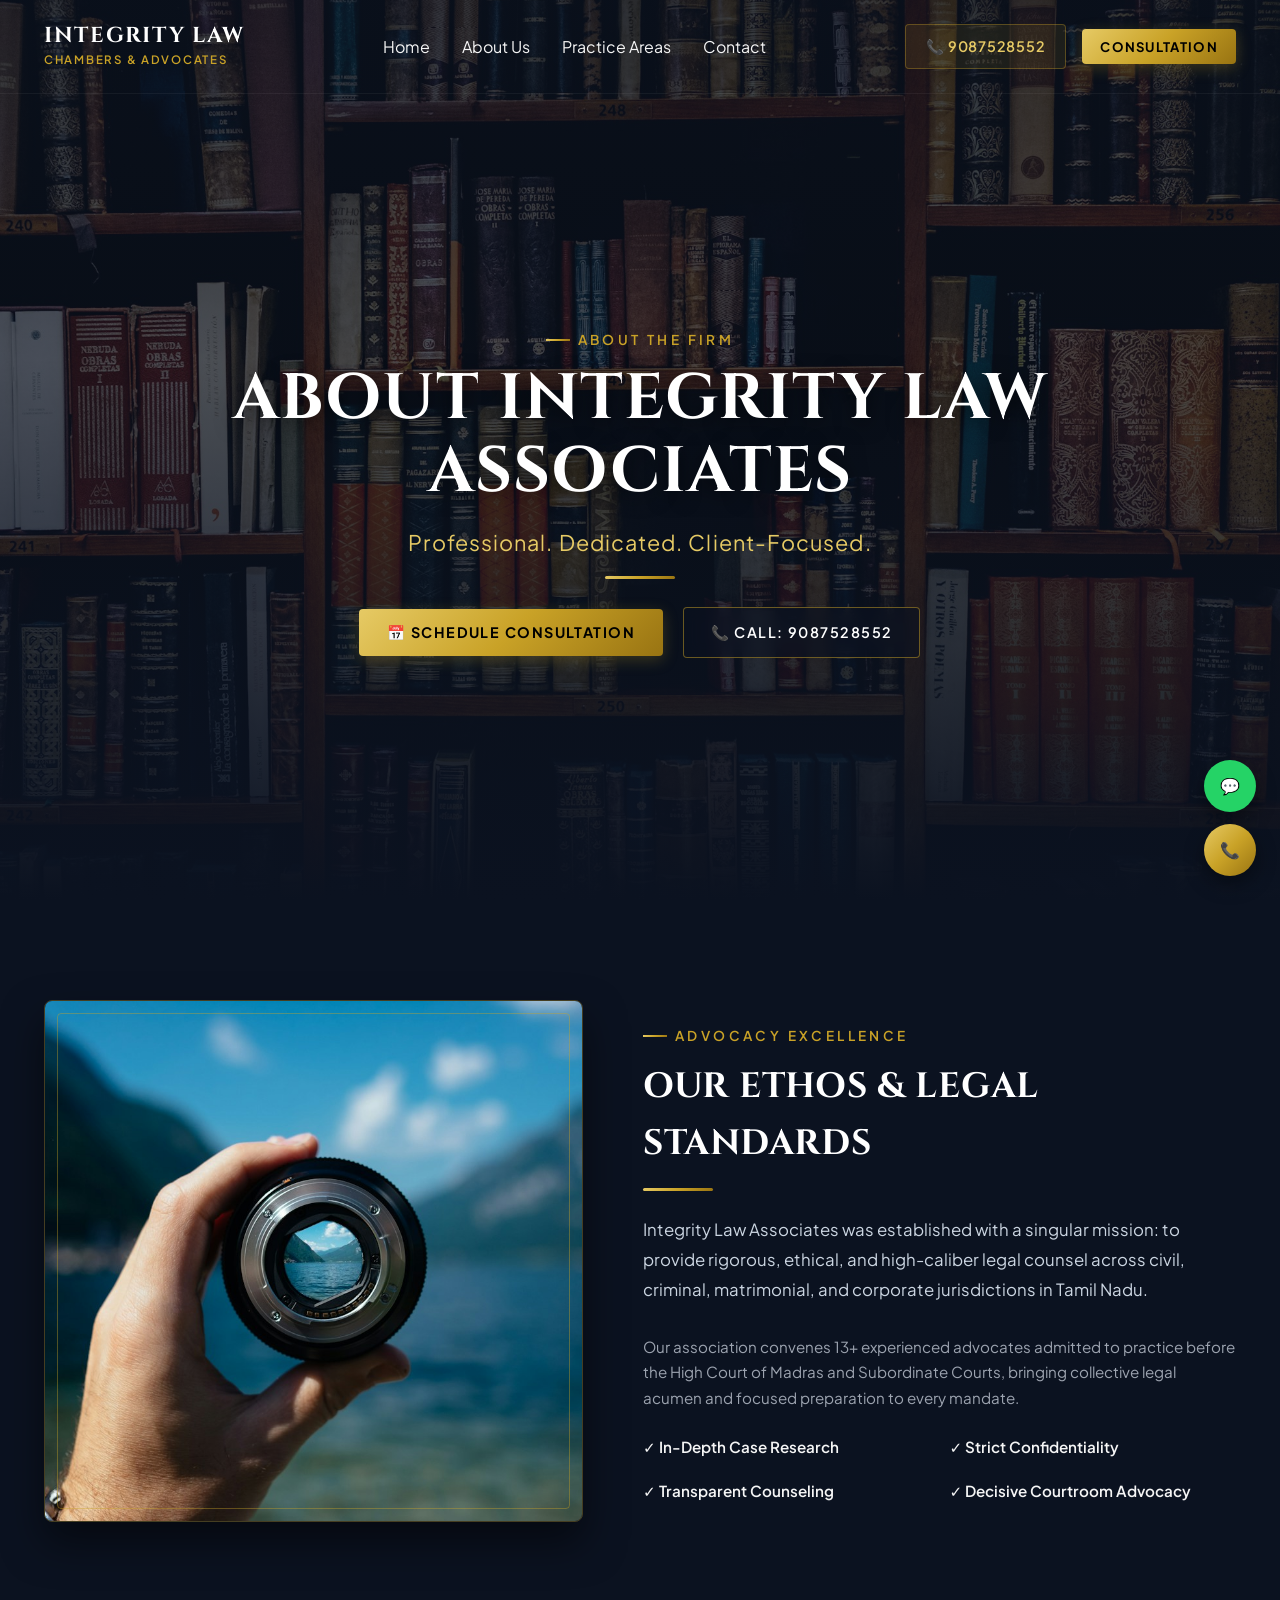
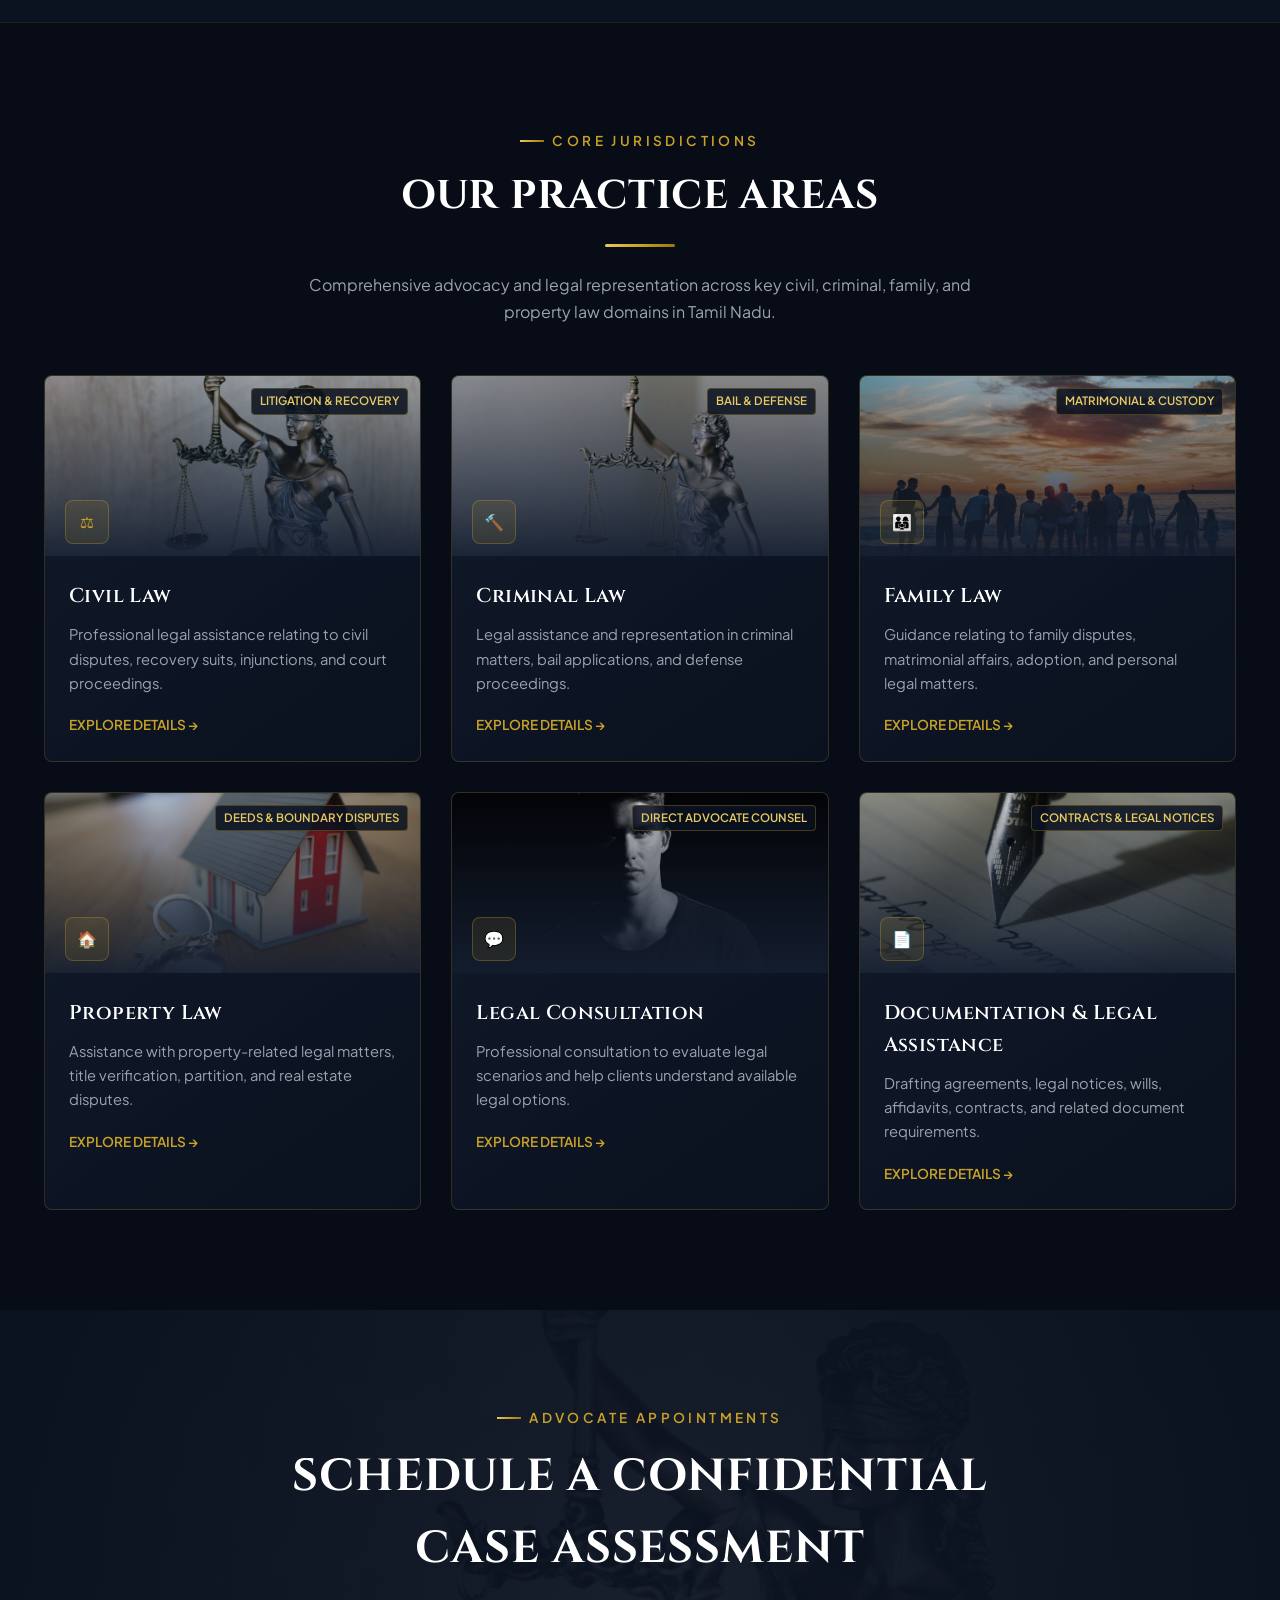
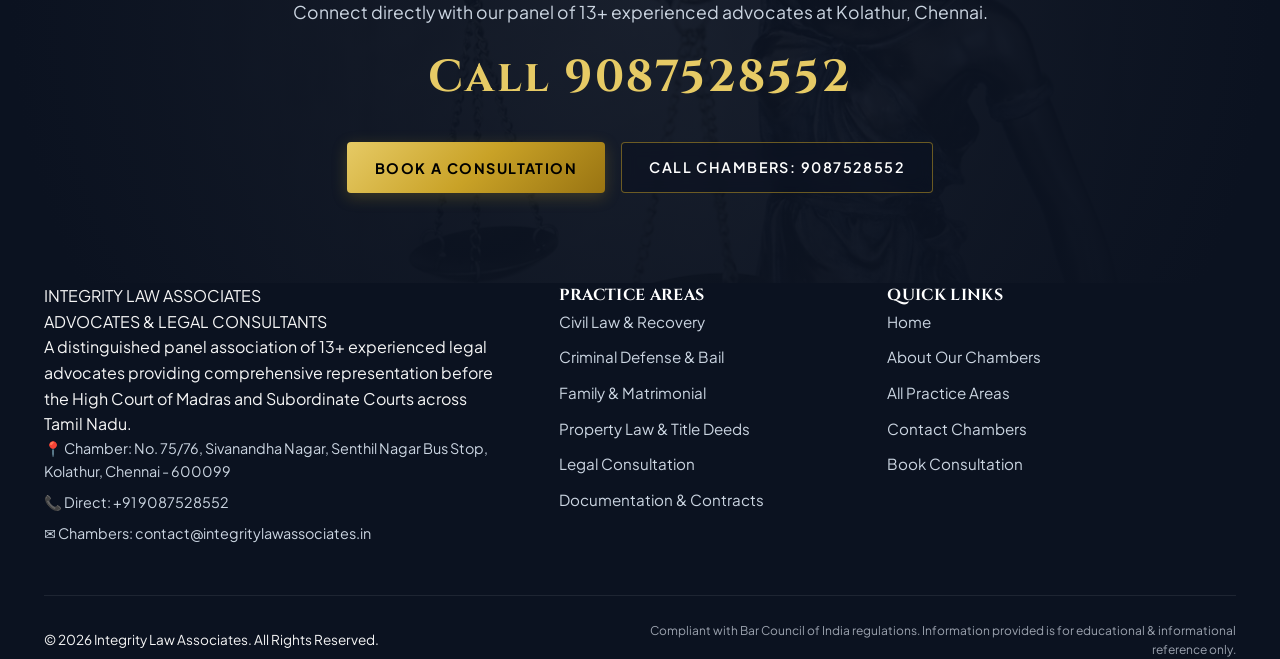
==== commit ae2518d9: "hi" ====
--- a/about.html
+++ b/about.html
@@ -236,7 +236,7 @@
             A distinguished panel association of 13+ experienced legal advocates providing comprehensive representation before the High Court of Madras and Subordinate Courts across Tamil Nadu.
           </p>
           <div style="display:flex;flex-direction:column;gap:8px;font-size:0.9rem;color:#cbd5e1;">
-            <div>📍 Chamber: 26, School Road, Kolathur, Chennai - 600099</div>
+            <div>📍 Chamber: No. 75/76, Sivanandha Nagar, Senthil Nagar Bus Stop, Kolathur, Chennai - 600099</div>
             <div>📞 Direct: +91 9087528552</div>
             <div>✉️ Chambers: contact@integritylawassociates.in</div>
           </div>
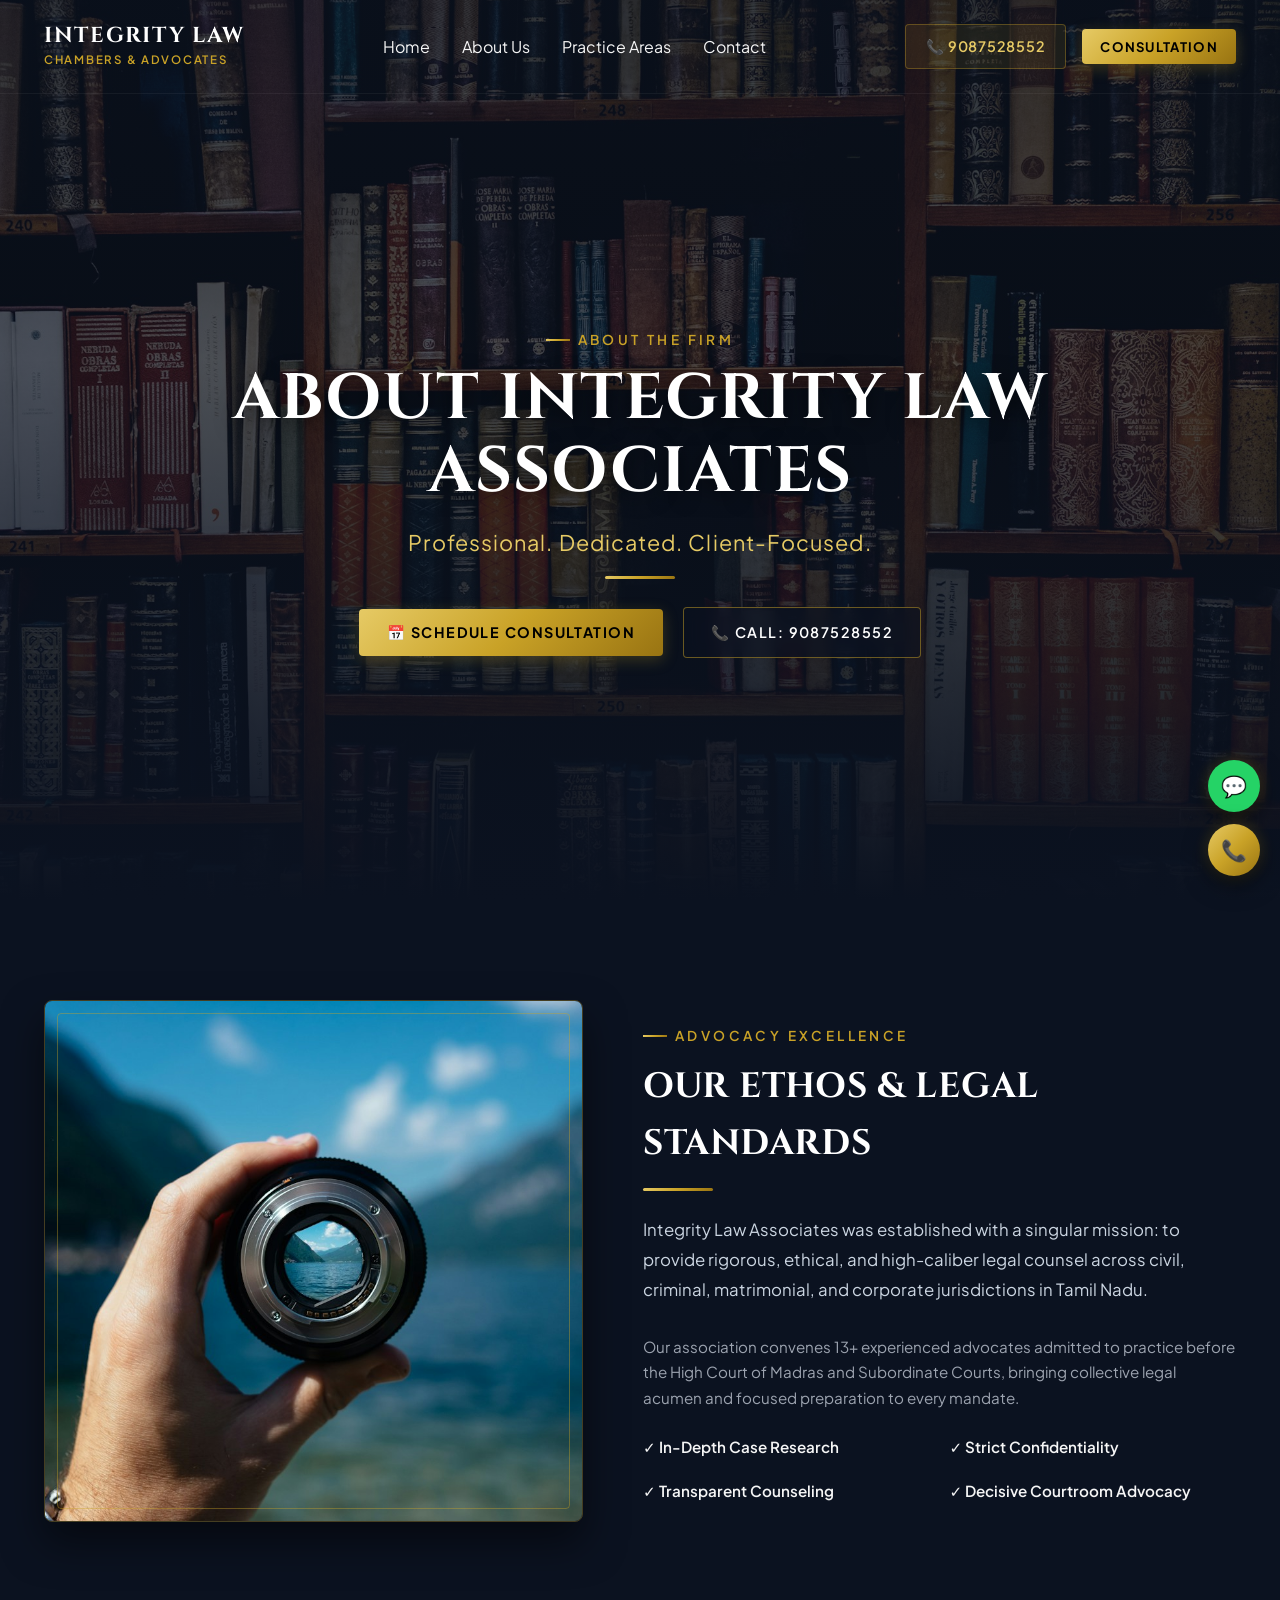
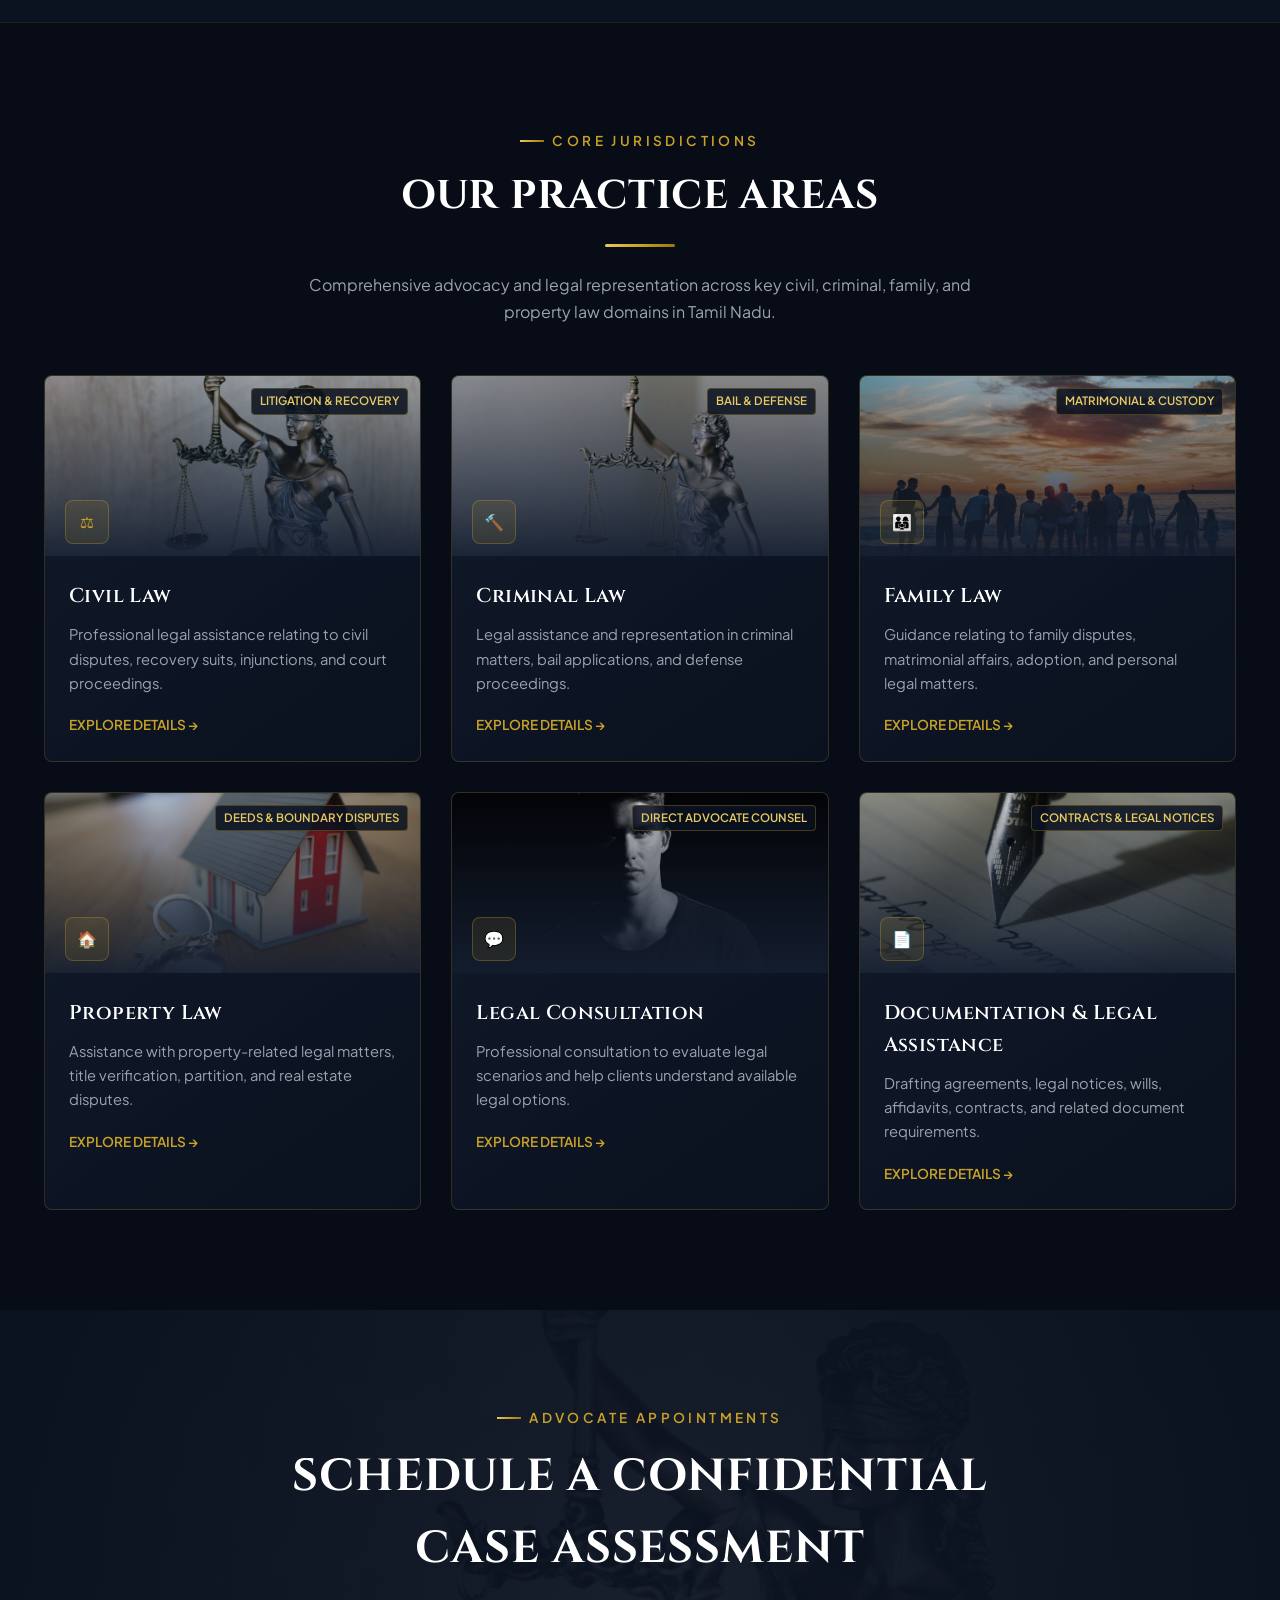
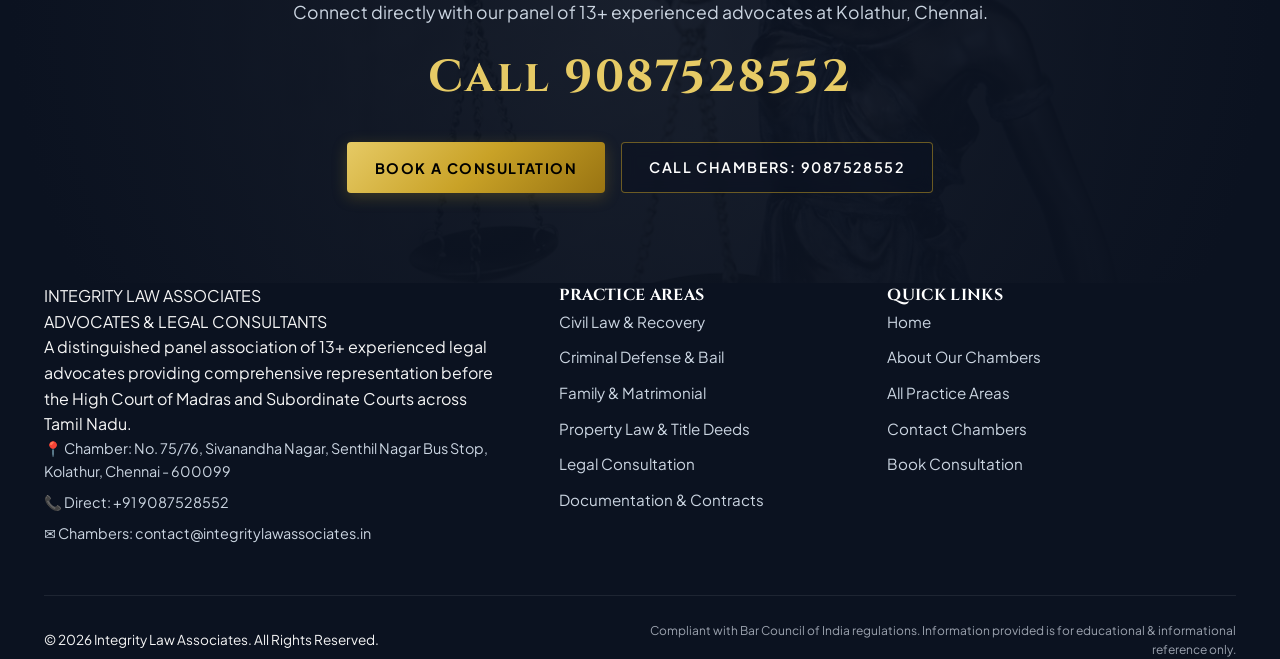
==== commit 5d9d9b91: "hi" ====
--- a/about.html
+++ b/about.html
@@ -31,7 +31,7 @@
         <button class="btn-primary open-modal-btn" style="padding:9px 18px;font-size:0.82rem;">
           CONSULTATION
         </button>
-        <button class="mobile-menu-btn" aria-label="Menu" style="display:none;color:#fff;font-size:1.5rem;background:none;border:none;">
+        <button class="mobile-menu-btn" aria-label="Toggle navigation menu">
           ☰
         </button>
       </div>
--- a/style.css
+++ b/style.css
@@ -956,7 +956,7 @@
 .floating-actions {
   position: fixed;
   bottom: 24px;
-  right: 24px;
+  right: 20px;
   z-index: 900;
   display: flex;
   flex-direction: column;
@@ -971,11 +971,12 @@
   align-items: center;
   justify-content: center;
   color: #fff;
-  box-shadow: 0 8px 20px rgba(0, 0, 0, 0.4);
+  font-size: 1.3rem;
+  box-shadow: 0 8px 25px rgba(0, 0, 0, 0.6), 0 0 15px rgba(201, 162, 39, 0.3);
   transition: transform var(--transition-normal);
 }
 
-.floating-btn:hover {
+.floating-btn:hover, .floating-btn:active {
   transform: scale(1.1);
 }
 
@@ -988,8 +989,35 @@
   color: #000;
 }
 
+body.menu-open {
+  overflow: hidden;
+}
+
+.mobile-menu-btn {
+  display: none;
+  background: rgba(201, 162, 39, 0.15);
+  border: 1px solid rgba(201, 162, 39, 0.4);
+  color: var(--color-gold-light);
+  font-size: 1.4rem;
+  width: 44px;
+  height: 44px;
+  border-radius: 6px;
+  align-items: center;
+  justify-content: center;
+  cursor: pointer;
+  transition: all var(--transition-fast);
+}
+
+.mobile-menu-btn:hover, .mobile-menu-btn:active {
+  background: var(--color-gold);
+  color: #000;
+}
+
 /* RESPONSIVE DESIGN BREAKPOINTS */
 @media (max-width: 1024px) {
+  .section-padding {
+    padding: 70px 0;
+  }
   .stats-grid {
     grid-template-columns: 1fr;
     gap: 30px;
@@ -998,10 +1026,11 @@
     border-right: none;
     border-bottom: 1px solid rgba(201, 162, 39, 0.2);
     padding-right: 0;
-    padding-bottom: 20px;
+    padding-bottom: 24px;
   }
   .advocate-section {
     grid-template-columns: 1fr;
+    gap: 40px;
   }
   .grid-3 {
     grid-template-columns: repeat(2, 1fr);
@@ -1013,41 +1042,186 @@
     grid-template-columns: 1fr;
   }
   .footer-grid {
-    grid-template-columns: 1fr 1fr;
-  }
-}
-
-@media (max-width: 768px) {
+    grid-template-columns: repeat(2, 1fr);
+    gap: 36px;
+  }
+}
+
+@media (max-width: 992px) {
+  .nav-container {
+    padding: 0 16px;
+  }
+  
+  .mobile-menu-btn {
+    display: flex !important;
+  }
+
   .nav-links {
     display: none;
-  }
-  .nav-links.active {
-    display: flex;
     flex-direction: column;
     position: absolute;
     top: 100%;
     left: 0;
     width: 100%;
     background: rgba(11, 18, 32, 0.98);
-    backdrop-filter: blur(20px);
-    border-bottom: 1px solid rgba(201, 162, 39, 0.3);
-    padding: 24px;
-    gap: 20px;
-    box-shadow: 0 20px 40px rgba(0,0,0,0.8);
-  }
-  .mobile-menu-btn {
+    backdrop-filter: blur(24px);
+    -webkit-backdrop-filter: blur(24px);
+    border-bottom: 2px solid rgba(201, 162, 39, 0.4);
+    padding: 20px;
+    gap: 12px;
+    box-shadow: 0 20px 40px rgba(0, 0, 0, 0.9);
+    z-index: 999;
+  }
+
+  .nav-links.active {
+    display: flex;
+    animation: slideDownMenu 0.3s cubic-bezier(0.16, 1, 0.3, 1);
+  }
+
+  @keyframes slideDownMenu {
+    from { opacity: 0; transform: translateY(-12px); }
+    to { opacity: 1; transform: translateY(0); }
+  }
+
+  .nav-link {
+    font-size: 1rem;
+    padding: 12px 16px;
+    width: 100%;
+    border-bottom: 1px solid rgba(255, 255, 255, 0.05);
     display: block;
-  }
+    border-radius: 4px;
+  }
+
+  .nav-link:hover, .nav-link.active {
+    background: rgba(201, 162, 39, 0.12);
+  }
+}
+
+@media (max-width: 768px) {
+  .section-padding {
+    padding: 50px 0;
+  }
+
+  .container {
+    padding: 0 16px;
+  }
+
+  .brand-title {
+    font-size: 1.15rem;
+  }
+
+  .brand-sub {
+    font-size: 0.65rem;
+  }
+
   .phone-badge {
     display: none;
   }
-  .grid-3, .grid-2, .grid-4 {
+
+  .hero-wrapper, .page-hero {
+    min-height: auto;
+    padding: 120px 0 60px 0;
+  }
+
+  .hero-content, .page-hero-content {
+    padding-top: 20px;
+  }
+
+  .hero-heading {
+    font-size: clamp(2rem, 7vw, 3rem);
+  }
+
+  .hero-buttons {
+    flex-direction: column;
+    width: 100%;
+    gap: 14px;
+  }
+
+  .hero-buttons .btn-primary, 
+  .hero-buttons .btn-outline {
+    width: 100%;
+    padding: 14px 20px;
+  }
+
+  .grid-3, .grid-2, .grid-4, .approach-grid {
     grid-template-columns: 1fr;
-  }
+    gap: 20px;
+  }
+
   .features-list-inline {
     grid-template-columns: 1fr;
-  }
+    gap: 12px;
+  }
+
+  .advocate-img-frame {
+    min-height: auto;
+  }
+
+  .advocate-img {
+    height: 380px;
+  }
+
   .footer-grid {
     grid-template-columns: 1fr;
-  }
-}
+    gap: 30px;
+  }
+
+  .footer-bottom {
+    flex-direction: column;
+    text-align: center;
+    gap: 12px;
+  }
+
+  .modal-content {
+    padding: 24px 18px;
+    max-height: 90vh;
+    overflow-y: auto;
+  }
+
+  .modal-close {
+    top: 14px;
+    right: 14px;
+    font-size: 1.8rem;
+    padding: 4px 8px;
+  }
+}
+
+@media (max-width: 480px) {
+  .brand-title {
+    font-size: 1rem;
+  }
+
+  .brand-sub {
+    font-size: 0.6rem;
+    letter-spacing: 0.1em;
+  }
+
+  .open-modal-btn {
+    padding: 8px 12px !important;
+    font-size: 0.75rem !important;
+  }
+
+  .stat-number {
+    font-size: 2.5rem;
+  }
+
+  .floating-actions {
+    bottom: 16px;
+    right: 16px;
+  }
+
+  .floating-btn {
+    width: 46px;
+    height: 46px;
+    font-size: 1.1rem;
+  }
+
+  input[type="text"],
+  input[type="tel"],
+  input[type="email"],
+  select,
+  textarea {
+    font-size: 16px !important; /* Prevents auto-zoom on iOS safari */
+  }
+}
+
